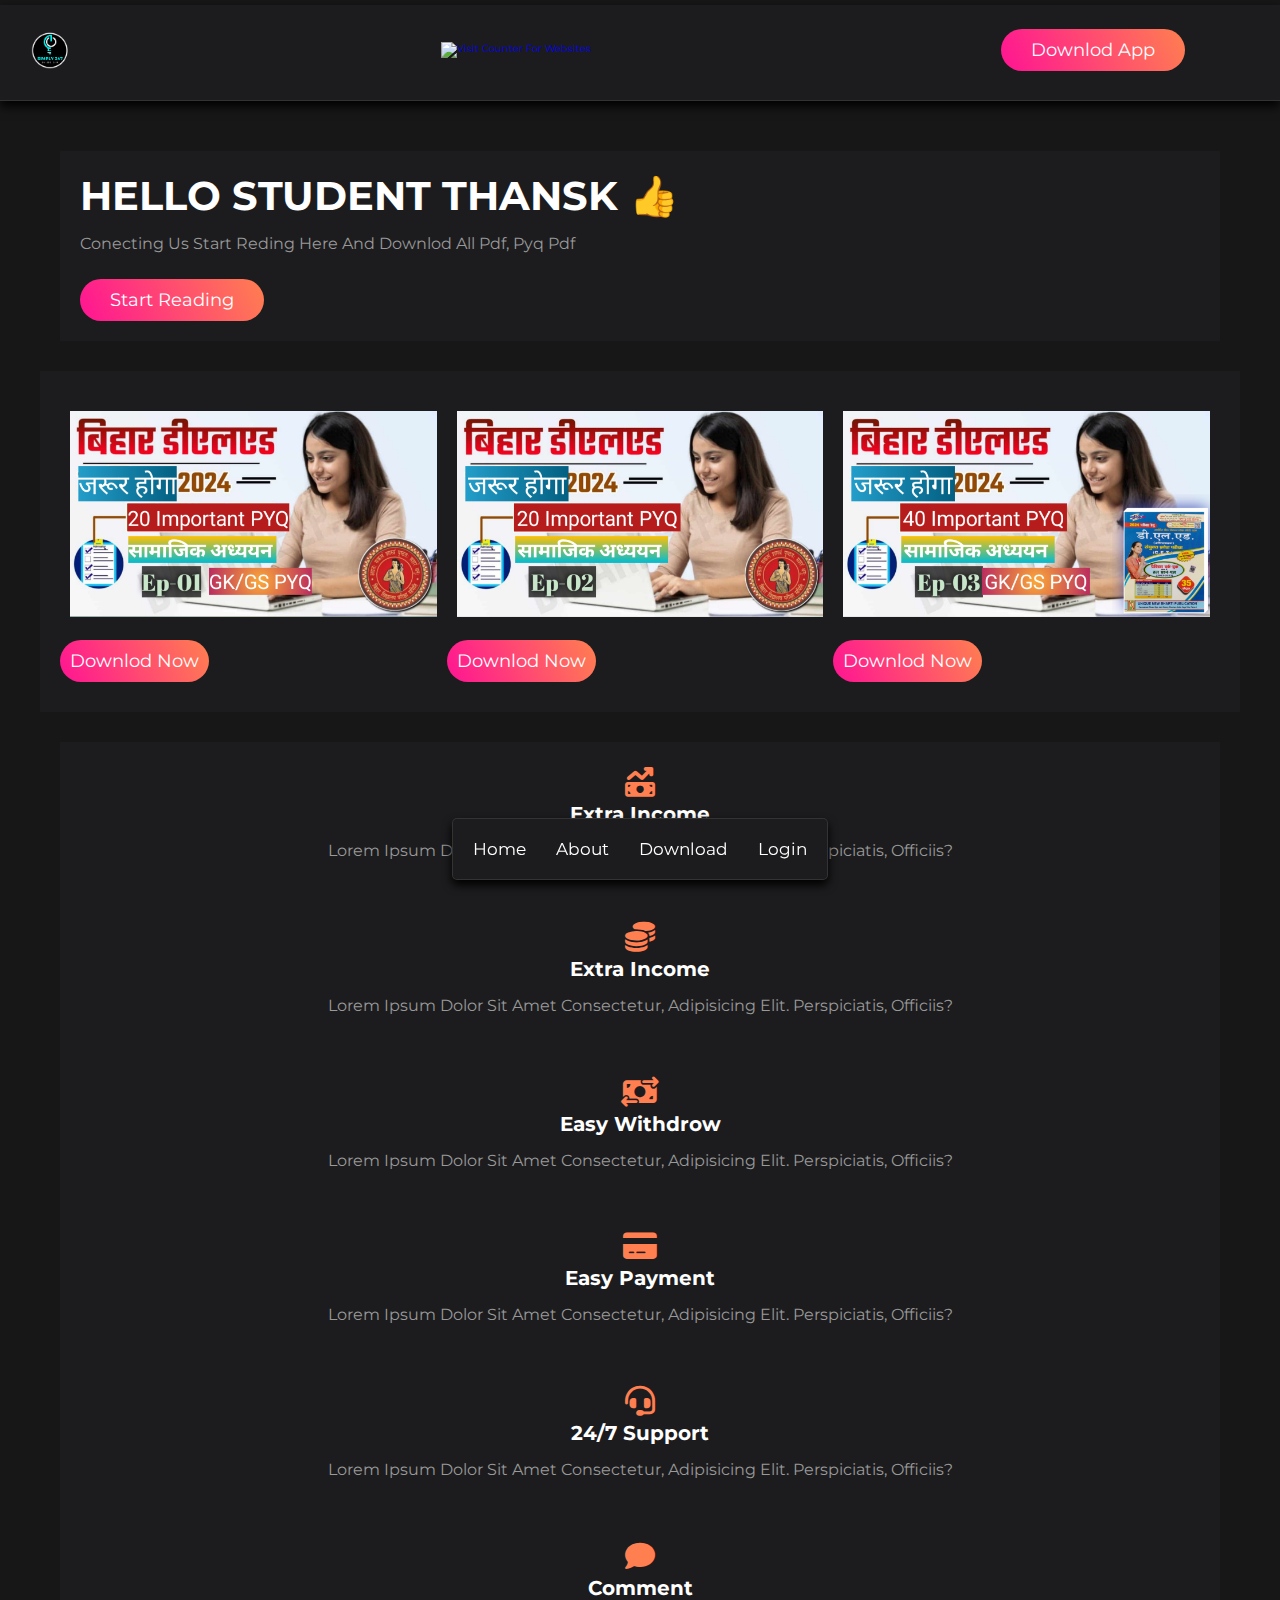
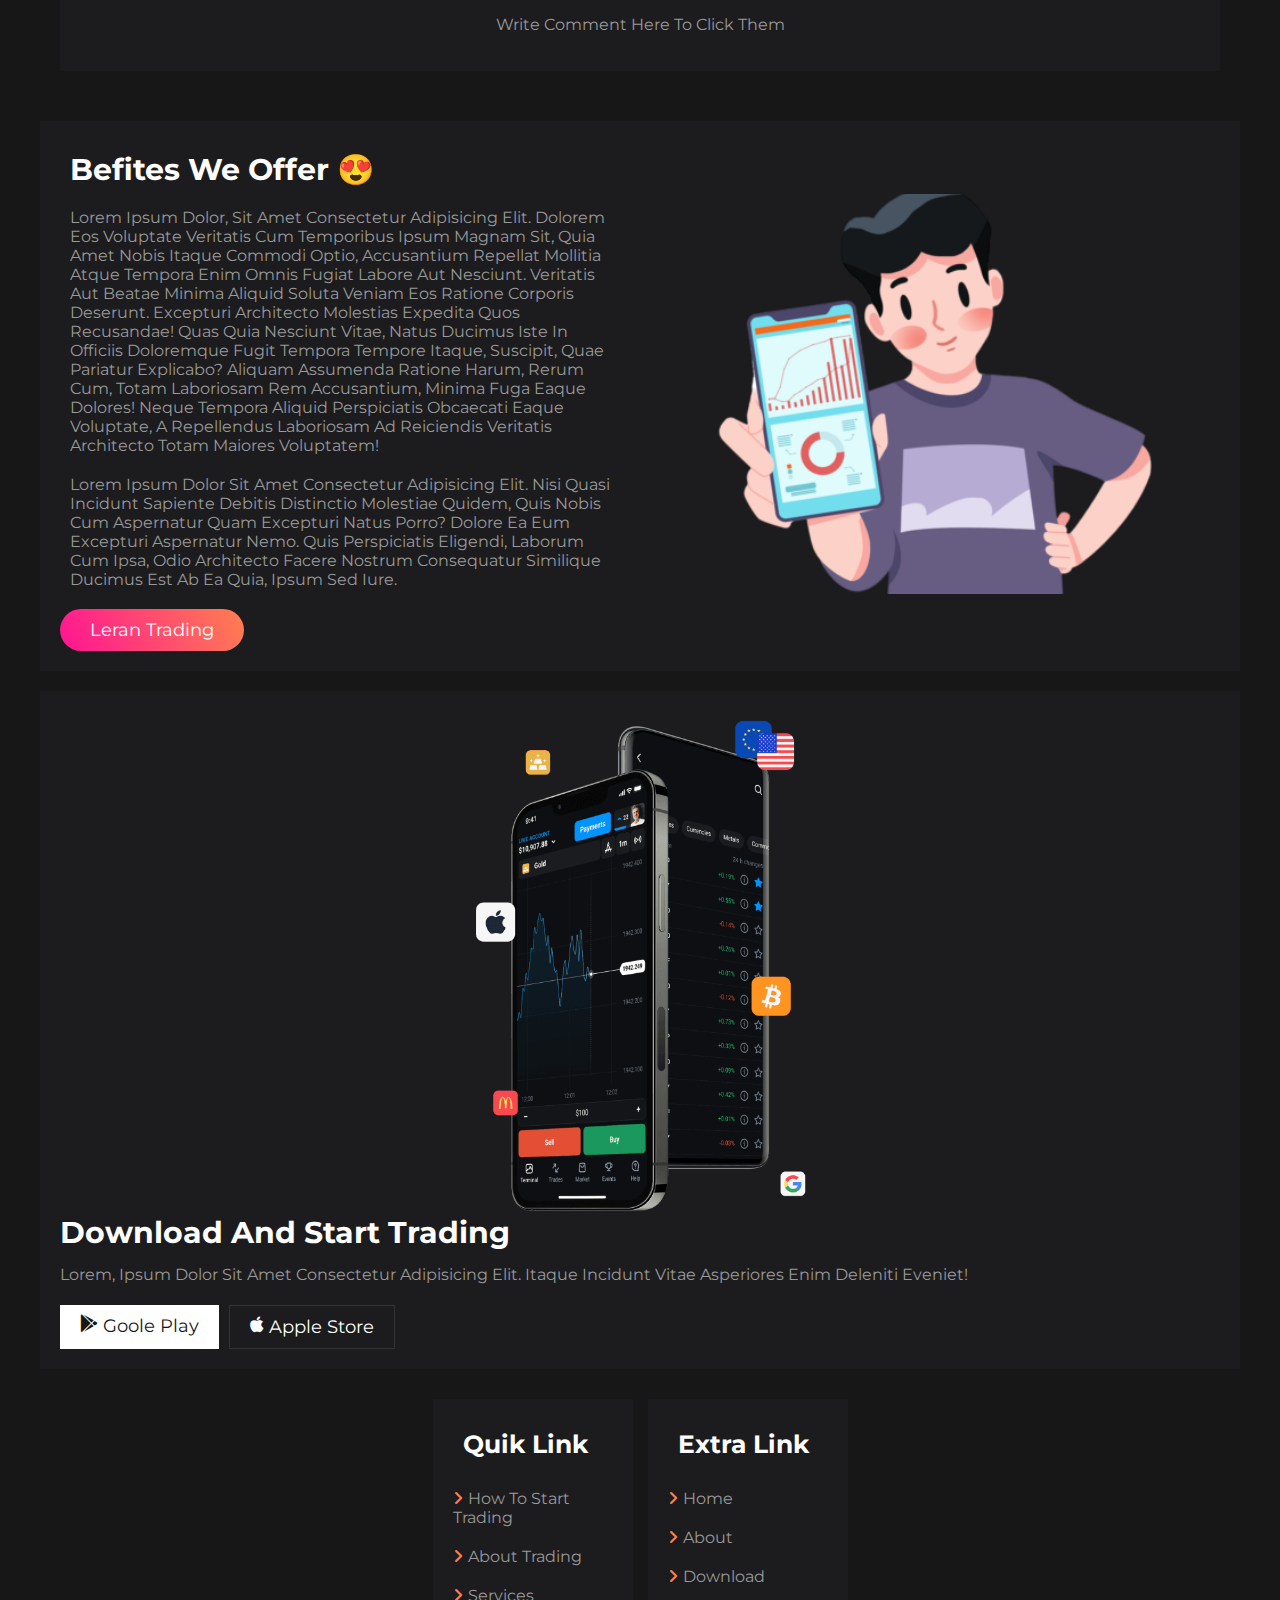
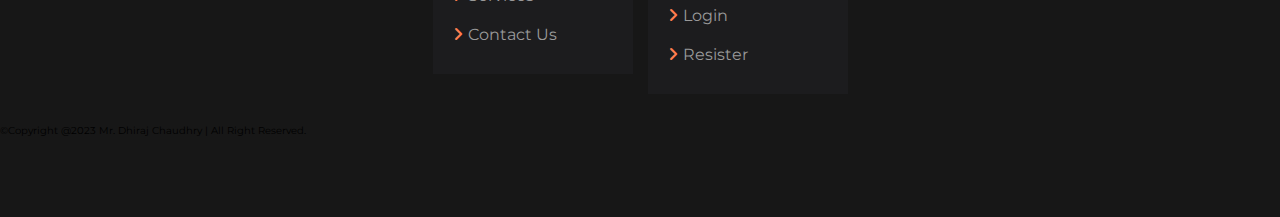
==== index.html @ 7b54bb32 "add pdf notes" ====
<!DOCTYPE html>
<html lang="en">
<head>
    <meta charset="UTF-8">
    <meta name="viewport" content="width=device-width, initial-scale=1.0">
    <title>Simply 247</title>
    <link rel="stylesheet" href="style.css">
    <script src="script.js"></script>
    <link rel="shortcut icon" href="1708417638186.png" type="image/x-icon">
</head>
<body>
    
<!-- header secstion start -->
<header class="header">
    <section class="flex">
        <div class="logo">
        <a href="#home"><img src="1708417638186.png" alt=""></a>
    </div>

     <div class="vews">
               <!-- hitwebcounter Code START -->
<a href="https://www.hitwebcounter.com" target="_blank">
    <img src="https://hitwebcounter.com/counter/counter.php?page=11477689&style=0009&nbdigits=5&type=page&initCount=0" title="Counter Widget" Alt="Visit counter For Websites"   border="0" /></a>                                 
                                                   
                                
        </div>
        <a href="#" class="btn">Downlod App</a>

    </section>
</header>
<!-- header section end -->

<div class="navbar">
    <nav class="nav">
        <a href="#home"><i class="fas fa-home"></i><span>home</span></a>
        <a href="about.html"><i class="fas fa-circle-info"></i><span>about</span></a>
        <a href="download.html"><i class="fas fa-download"></i><span>download</span></a>
        <a href="login.html"><i class="fas fa-user"></i><span>login</span></a>

    </nav>
</div>


<!-- home section start -->

<section class="home" id="home">
    <div class="flex">
        <div class="content">
            <h3>Hello Student Thansk 👍</h3>
            <p>conecting us start reding here and Downlod All Pdf, Pyq Pdf</p>
        
            <a href="#download" class="btn">Start Reading</a>
        </div>
        
    </div>
</section>
<!-- home section end -->

<section class="lect-pdf">
    <div class="lec-pho">
        <div class="pho">
            <div class="cont">
                <img src="lec1.png" alt="">
            <a href="Deled Exam 20 PYQ part 1.pdf" class="btn">Downlod Now</a>
        </div>

        <div class="cont">
            <img src="lec2.png" alt="">
        <a href="v2.pdf" class="btn">Downlod Now</a>
    </div>

    <div class="cont">
        <img src="lec3.png" alt="">
    <a href="v3.pdf" class="btn">Downlod Now</a>
</div>
        </div>
    </div>
</section>

<!-- services section start -->

<section class="services">
    <div class="box-container">
        <div class="box">
            <i class="fas fa-money-bill-trend-up"></i>
            <h3>extra income</h3>
            <p>Lorem ipsum dolor sit amet consectetur, adipisicing elit. Perspiciatis, officiis?</p>
        </div>
        <div class="box">
            <i class="fas fa-coins"></i>
            <h3>extra income</h3>
            <p>Lorem ipsum dolor sit amet consectetur, adipisicing elit. Perspiciatis, officiis?</p>
        </div>

        <div class="box">
            <i class="fas fa-money-bill-transfer"></i>
            <h3>easy withdrow</h3>
            <p>Lorem ipsum dolor sit amet consectetur, adipisicing elit. Perspiciatis, officiis?</p>
        </div>
        <div class="box">
            <i class="fas fa-credit-card"></i>
            <h3>easy payment</h3>
            <p>Lorem ipsum dolor sit amet consectetur, adipisicing elit. Perspiciatis, officiis?</p>
        </div>
        <div class="box">
            <i class="fas fa-headset"></i>
            <h3>24/7 support</h3>
            <p>Lorem ipsum dolor sit amet consectetur, adipisicing elit. Perspiciatis, officiis?</p>
        </div>
        <div class="box">
            <i class="fas fa-comment"></i>
            <h3>comment</h3>
            <p>write comment here to click Them</p>
        </div>
    </div>
</section>


<!-- about section start -->
<div class="about" id="about">
    <section class="flex">
        <div class="content">
    <h3>befites we offer 😍</h3>
    <p>Lorem ipsum dolor, sit amet consectetur adipisicing elit. Dolorem eos voluptate veritatis cum temporibus ipsum magnam sit, quia amet nobis itaque commodi optio, accusantium repellat mollitia atque tempora enim omnis fugiat labore aut nesciunt. Veritatis aut beatae minima aliquid soluta veniam eos ratione corporis deserunt. Excepturi architecto molestias expedita quos recusandae! Quas quia nesciunt vitae, natus ducimus iste in officiis doloremque fugit tempora tempore itaque, suscipit, quae pariatur explicabo? Aliquam assumenda ratione harum, rerum cum, totam laboriosam rem accusantium, minima fuga eaque dolores! Neque tempora aliquid perspiciatis obcaecati eaque voluptate, a repellendus laboriosam ad reiciendis veritatis architecto totam maiores voluptatem!</p>            
      <p>Lorem ipsum dolor sit amet consectetur adipisicing elit. Nisi quasi incidunt sapiente debitis distinctio molestiae quidem, quis nobis cum aspernatur quam excepturi natus porro? Dolore ea eum excepturi aspernatur nemo. Quis perspiciatis eligendi, laborum cum ipsa, odio architecto facere nostrum consequatur similique ducimus est ab ea quia, ipsum sed iure.</p>
    <a href="#" class="btn">leran trading</a>
    </div>
    <div class="image">
    <img src="services.png" alt="">
    </div>
    </section>
</div>

<!-- download  section -->

<section class="flex">
    <div class="image">
        <img src="app img.png" alt="">
        <div class="content">

            <h3>download and start trading</h3>
            <p>Lorem, ipsum dolor sit amet consectetur adipisicing elit. Itaque incidunt vitae asperiores enim deleniti eveniet!</p>

            <div class="link">
                <a href="#"><i class="fab fa-google-play"></i>goole play</a>
                <a href="#"><i class="fab fa-apple"></i>apple store</a>
    
            </div>
        </div>
        
    </div>
</section>

<!-- footer section start -->

<footer class="footer">
    <section class="grid">
        <div class="box">
            <h3>quik link</h3>
            <a href="#"><i class="fas fa-angle-right"></i>how to start trading</a>
            <a href="about.html"><i class="fas fa-angle-right"></i>about trading</a>
            <a href="#"><i class="fas fa-angle-right"></i>services</a>
            <a href="#"><i class="fas fa-angle-right"></i>contact us</a>

        </div>
        <div class="box">
        <h3>extra link</h3>
            <a href="index.html"><i class="fas fa-angle-right"></i>home</a>
            <a href="#"><i class="fas fa-angle-right"></i>about</a>
            <a href="about.html"><i class="fas fa-angle-right"></i>download</a>
            <a href="login.html"><i class="fas fa-angle-right"></i>login</a>
            <a href="resister.html"><i class="fas fa-angle-right"></i>resister</a>
        </div>
    </section>

    <div class="credit">
        &copy;copyright @2023 <span>mr. dhiraj chaudhry</span> | all right reserved.
    </div>

</footer>


</body>
</html>
---- style.css ----
/* font awesome cdn link */
@import url(https://cdnjs.cloudflare.com/ajax/libs/font-awesome/6.5.1/css/all.min.css);

/* google font awesome */
@import url('https://fonts.googleapis.com/css2?family=Montserrat:ital,wght@0,100..900;1,100..900&display=swap');

:root{
    --white:#fff;
    --black:#171717;
    --bg-color:#1c1c1e;
    --light-white:#999;
    --box-shad:0 .5rem 1rem #000;
    --border:.1rem solid rgba(255,255,255,.1) ;
    --gradient:linear-gradient(65deg, deeppink, coral);
}



*{
    font-family: 'Montserrat', sans-serif;
    box-sizing: border-box;
    margin: 0; padding: 0;
    text-decoration: none;
    text-transform: capitalize;
    outline: none;
    border: none;

}

html{
    font-size: 62.5%;
    scroll-behavior: smooth;
    scroll-padding-top: 9rem;
    overflow-x: hidden;
}

*::selection{
    background: var(--white);
    color: var(--black);
}

::-webkit-scrollbar{
    width: .5rem;
}

::-webkit-scrollbar-thumb{
    background: var(--white);
}

::-webkit-scrollbar-track{
    background-color: transparent;
}

body{
    background: var(--black);
    padding-bottom: 8rem;
}

section{
    padding: 3rem 2rem;
    margin: 0 auto;
    max-width: 1200px;
}

.header{
    position: sticky;
    top: 0; left: 0; right: 0;
    background-color: var(--bg-color);
    border-bottom: var(--border);
    box-shadow: var(--box-shad);
    z-index: 1000;
}

.header .flex{
    display: flex;
    justify-content: space-between;
    align-items: center;
    padding: 2rem;

}

.header .flex .logo{
    font-size: 2rem;
    color: var(--white);
    height: 3rem;
    width: 5px;
    margin-bottom: 2rem;
}

.header .flex {
    margin: .5rem;
    color: coral;

}

.header .flex .logo a img{
    width: 50px;
    height: 50px;
    margin-top: 0;
    line-height:1;
    margin-bottom: 3rem;
}

.btn{
    display: inline-block;
    margin-top: 1rem;
    cursor: pointer;
    padding: 1rem 3rem;
    font-size: 1.8rem;
    background: var(--gradient);
    border-radius: 5rem;
    color: var(--white);
}

.btn:hover{
    background: var(--white);
    color: var(--black);
}

.header .flex .btn{
    margin-top: 0;
}

.navbar{
    position: fixed;
    bottom: 2rem; left: 0; right: 0;
    display: flex;
    justify-content: center;
    z-index: 1000;
}

.navbar .nav{
    padding: 1rem;
    background-color: var(--bg-color);
    border: var(--border);
    box-shadow: var(--box-shad);
    display: flex;
    align-items: center;
    justify-content: space-around;
    gap: 1rem;
    border-radius: .5rem;

}

.navbar .nav a{
    font-size: 1.7rem;
    padding: 1rem;
    transition: .2s linear;
    color: var(--white);
    border-radius: .5rem;

}

.navbar .nav a:hover{
    background: var(--gradient);
}
.navbar .nav a i{
    display: none;
}

.home .flex{
    display: flex;
    align-items: center;
    flex-wrap: wrap;
    gap: 2rem;
}


.home .flex .image img{
    width: 100%;
}


.home .flex .content{
    flex: 1 1 50rem;
}

.home .flex .content h3{
    font-size: 4rem;
    color: var(--white);
    text-transform: uppercase;
}

.home .flex .content p{
    line-height: 1.8;
    padding: 1rem 0;
    font-size: 1.6rem;
    color: var(--light-white);
}

.lect-pdf{
    background-color:var(--bg-color);
}

 .lect-pdf .lec-pho{
    display: flex;
 }

 .lect-pdf .lec-pho .pho{
    display: flex;
 }

 .lect-pdf .lec-pho .pho .cont img{
    width: 100%;
    padding: 1rem;
 }

 .lect-pdf .lec-pho .pho .cont .btn{
    padding: 1rem;
    align-items: center;
 }




.services .box-container .box{
    text-align: center;
    padding: 2.5rem 2rem;
    background-color: var(--bg-color);

}

.services .box-container .box i{
    font-size: 3rem;
    background-clip: text;
    color:coral;
}

.services .box-container .box h3{
    font-size: 2rem;
    margin: .5rem;
    color: var(--white);
}

.services .box-container .box p{
    line-height: 1.8;
    font-size: 1.6rem;
    color: var(--light-white);
    padding: .6rem;
}

.about{
    background: var(--black);

}

.about .flex{
    display: flex;
    align-items: center;
    flex-wrap: wrap;
    gap: 2rem;
}

.about .flex .content{
    flex: 1 1 40rem;

}

.about .flex .content h3{
    color: var(--white);
    font-size: 3rem;
    padding: 1rem;
    
}

.about .flex .content p{
    color: var(--light-white);
    padding: 1rem;
    font-size: 1.6rem;
    background-color: var(--bg-color);
}

.about .flex .image{
    flex: 1 1 40rem;
}

.about .flex .image img{
    width: 100%;
    height: 40rem;
    object-fit: cover;
}



/* reviews secton */
.account-form-container {
    background: var(--black);
}

.account-form-container .account-form{
    min-height: 80vh;
    display: flex;
    align-items: center;
    justify-content: center;
}

.account-form-container .account-form form{
    background: var(--bg-color);
    padding: 5rem;
    box-shadow: var(--box-shad);
    text-align: center;

}

.account-form-container .account-form form h3{
    font-size: 2.5rem;
    color: var(--white);
    margin-bottom: 1rem;
}

.account-form-container .account-form form .input{
    width: 100%;
    font-size: 1.6rem;
    padding: 1.4rem;
    background: var(--bg-color);
    border: var(--border);
    margin: 1rem;
    border-radius: .5rem;
    color: var(--light-white);
}

.account-form-container .account-form form p{
    padding: 1rem 0;
    font-size: 1.6rem;
    color: var(--light-white);
    

}

.account-form-container .account-form form a{
    font-size: 1.8rem;
    color: coral;
    margin-left: 1rem;

}

.account-form-container .account-form form a:hover{
    text-decoration: underline;
}

.flex{
    display: flex;
    align-items: center;
    flex-wrap: wrap;
    gap: 2rem;
    background-color: var(--bg-color);
    padding: 2rem;
    margin-top: 2rem;
}

.flex .image{
    flex: 1 1 40rem;
}

.flex .image img{
    width: 100%;
    height: 50rem;
    object-fit: contain;
}

.flex .image .content{
    flex: 1 1 40rem;
}

.flex .image .content h3{
    font-size: 3rem;
    color: var(--white);
    margin-bottom: .5rem;
}

.flex .image .content p{
    line-height: 1.8;
    font-size: 1.6rem;
    color: var(--light-white);
    padding: .5rem 0rem ;
}

.flex .image .content .link{
    display: flex;
    margin-top: 1rem;
    gap: 1rem;
}


.flex .image .content .link a{
    padding: 1rem 2rem;
    font-size: 1.8rem;
    display: flex;
}

.flex .image .content .link i{
    margin-right: .5rem;
}

.flex .image .content .link a:first-child{
    background-color: var(--white);
    color: var(--black);
}

.flex .image .content .link a:first-child:hover{
    background: var(--gradient);
    color: white;
}

.flex .image .content .link a:last-child{
    background-color: var(--bg-color);
    color: var(--white);
    border: var(--border);
}


.flex .image .content .link a:last-child:hover{
    background: var(--gradient);
    color: white;
}

/* footer secction start */


.footer .grid{
    display: grid;
    grid-template-columns: repeat(auto-fit, 20rem);
    gap: 1.5rem;
    justify-content: center;
    align-items: flex-start;
}
.footer .grid .box{
    background-color: var(--bg-color);
    padding: 2rem;
}

.footer .grid .box h3{
    font-size: 2.5rem;
    color: var(--white);
    margin-bottom: 1rem;
    padding: 1rem;
    text-transform: capitalize;
}

.footer .grid .box a{
    display:block ;
    text-transform: capitalize;
    padding: 1rem 0;
    font-size: 1.6rem;
    color: var(--light-white);
}

.footer .grid .box a i{
    color: coral;
    margin-right: .5rem;
}

.footer .grid .box a:hover i{
    margin-left: .5rem;
}

.footer .grid .box{
    justify-content: space-between;
}





































@media (max-width:991px){
    html{
        font-size: 55%;
    } 
}


@media (max-width:768px){
    body{
        padding-bottom: 7rem;
    }

    .navbar{
    bottom: 0;
}
.navbar .nav{
    border-bottom: 0;
    border-left: 0;
    border-right: 0;
    border-radius: 0;
    padding: .5rem 1rem;
    width: 100%;
}

.navbar .nav a{
    padding: .5rem;
    
}

.navbar .nav a span{
    font-size: 1.5rem;
}


.navbar .nav a i{
    display: block;
    font-size: 3rem;
    margin-bottom: .5rem;
    text-align: center;
}

.navbar .nav a:hover span{
    color: coral;
}

.navbar .nav a:hover{
    background: none;
}

}

@media (max-width:450px){
    html{
        font-size: 50%;
    }


}
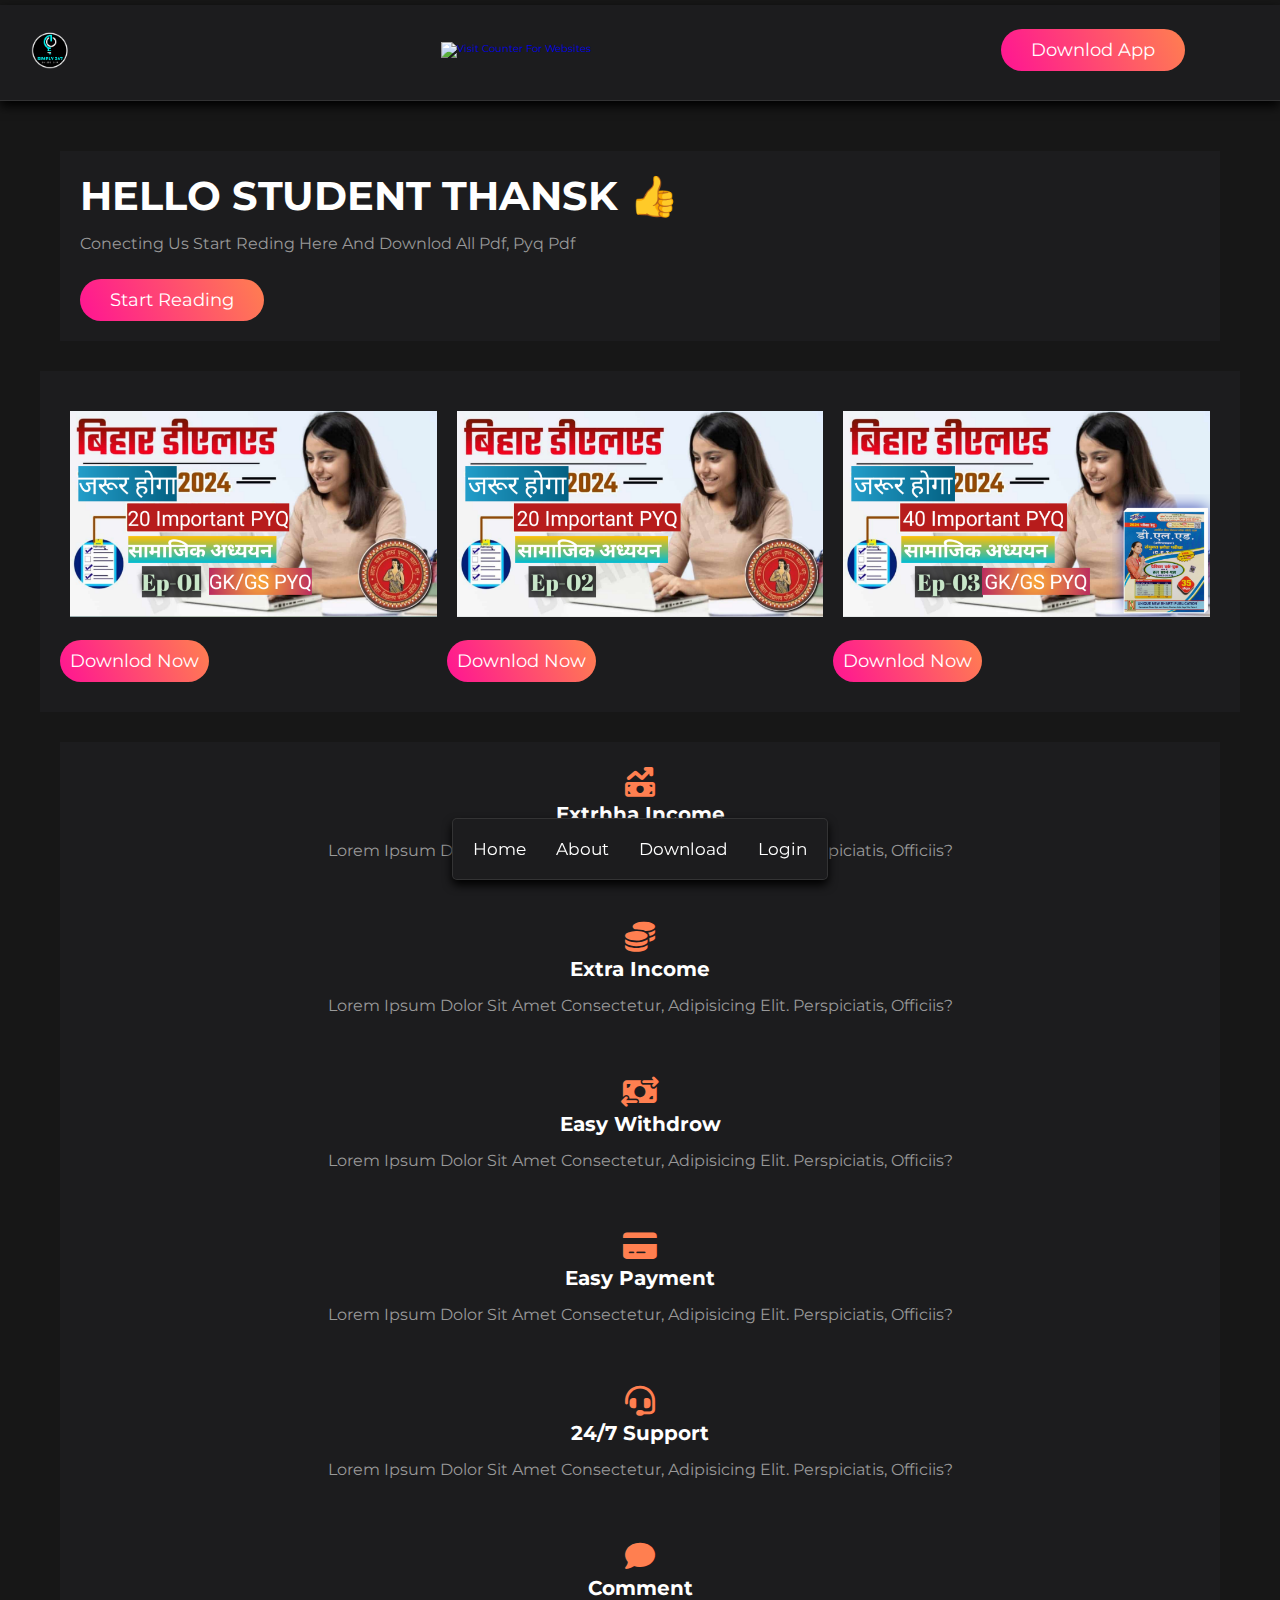
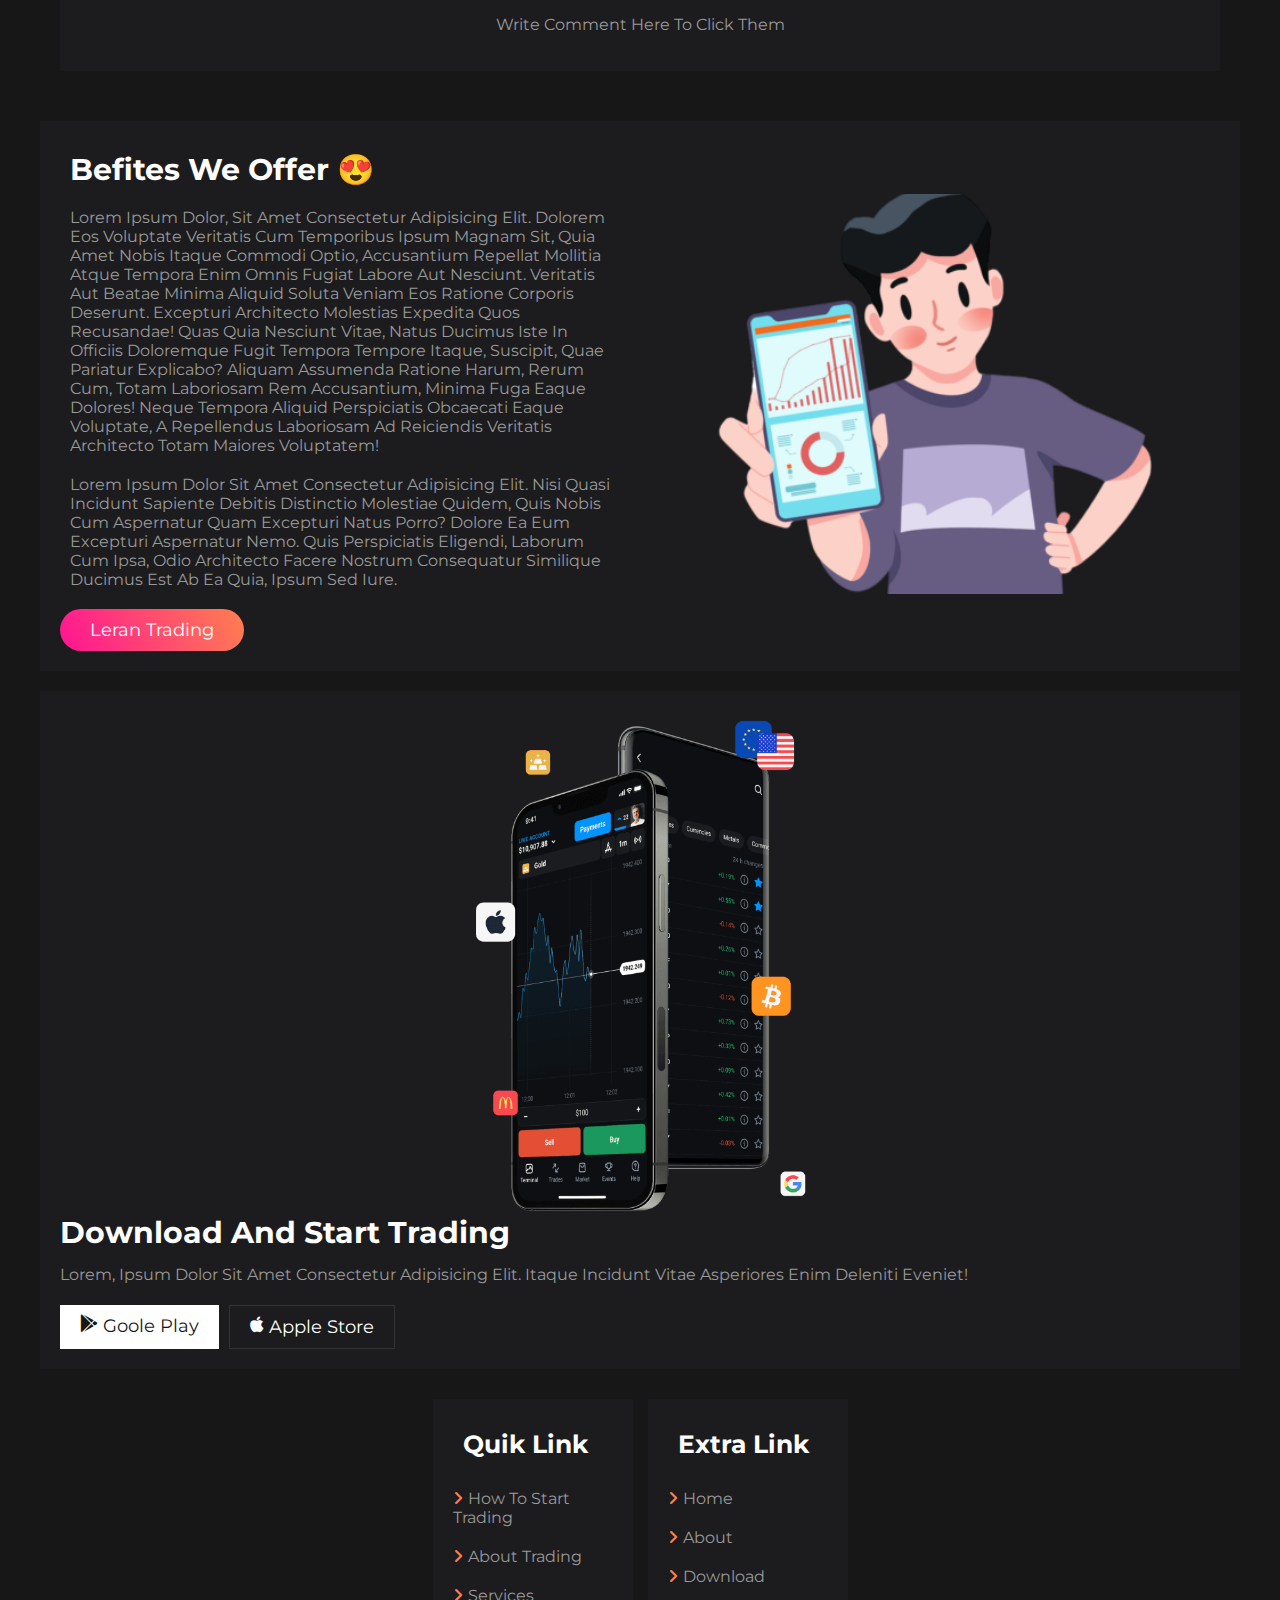
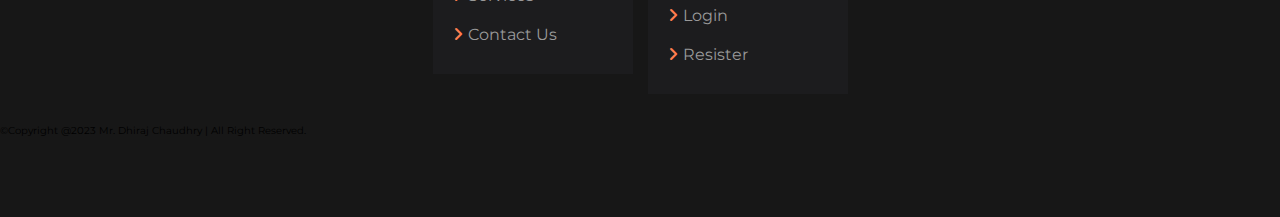
==== commit 2340e4be: "cldj" ====
--- a/index.html
+++ b/index.html
@@ -83,7 +83,7 @@
     <div class="box-container">
         <div class="box">
             <i class="fas fa-money-bill-trend-up"></i>
-            <h3>extra income</h3>
+            <h3>extrhha income</h3>
             <p>Lorem ipsum dolor sit amet consectetur, adipisicing elit. Perspiciatis, officiis?</p>
         </div>
         <div class="box">
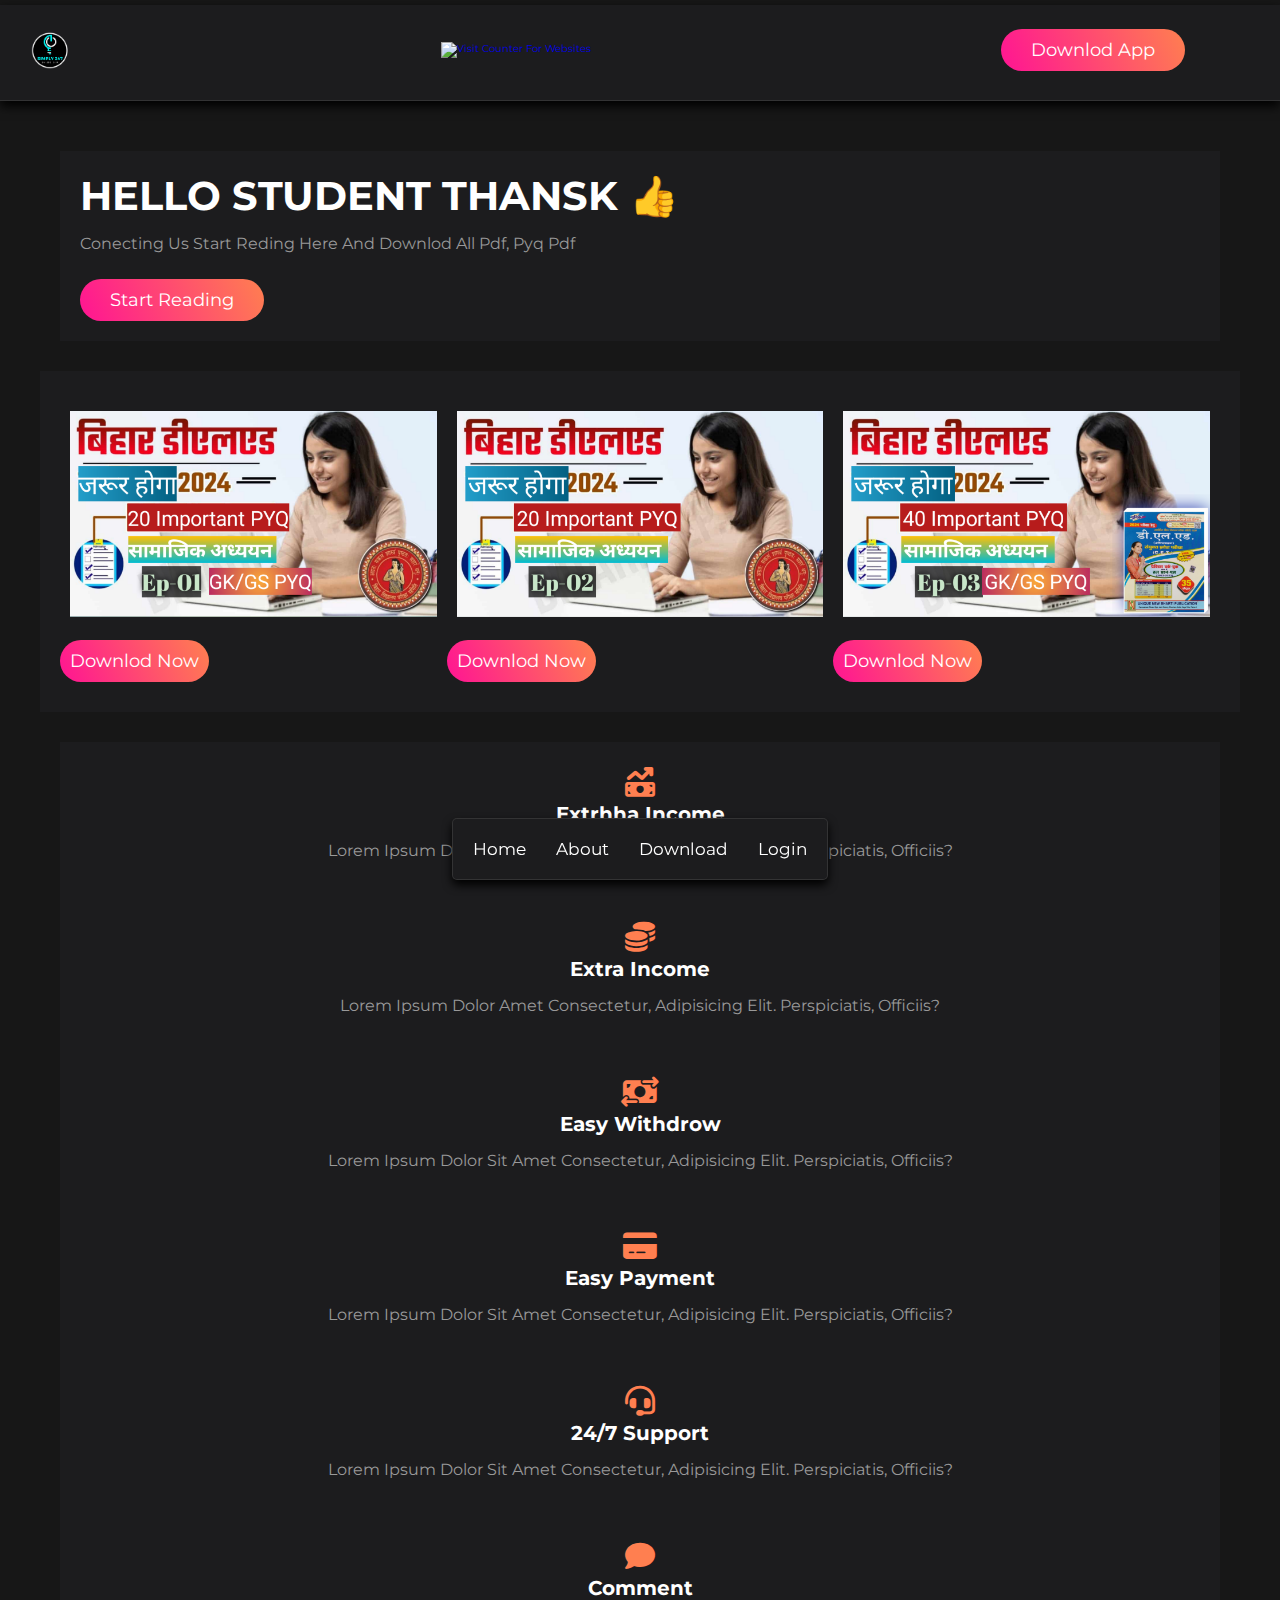
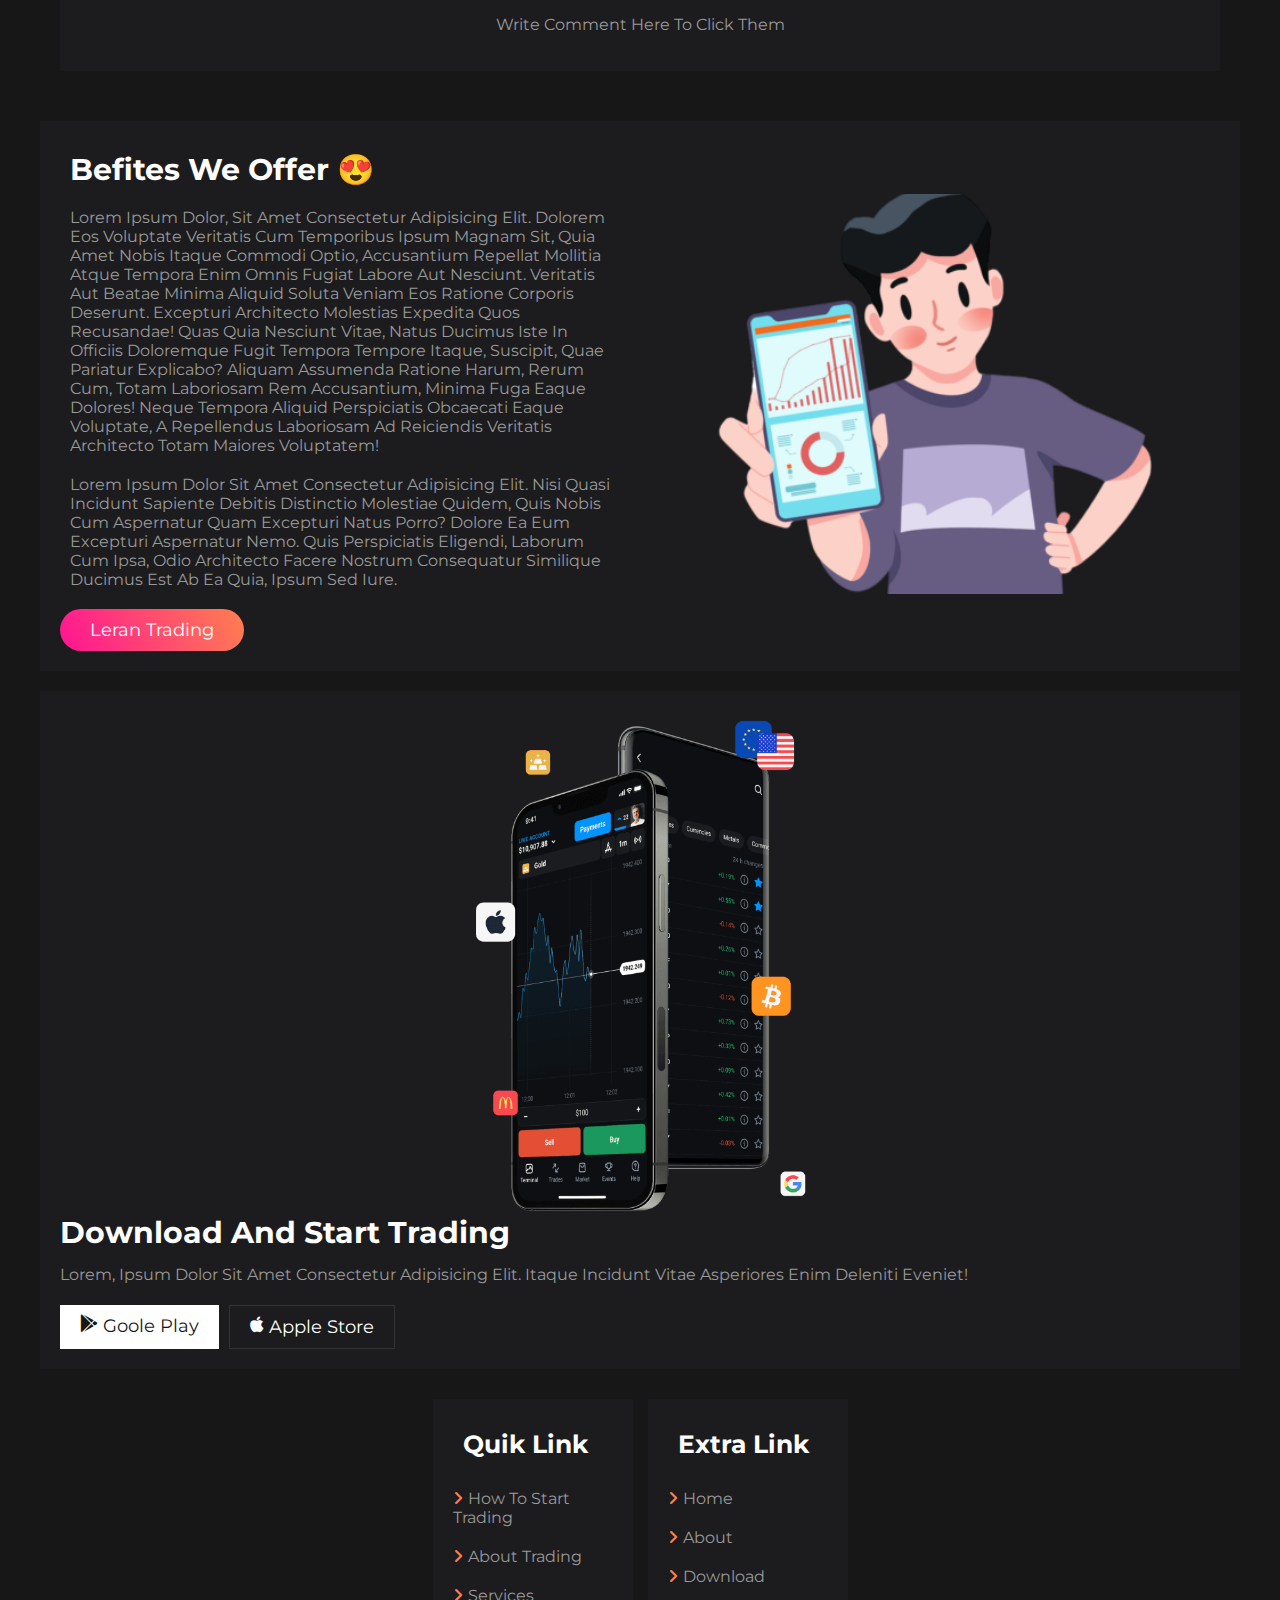
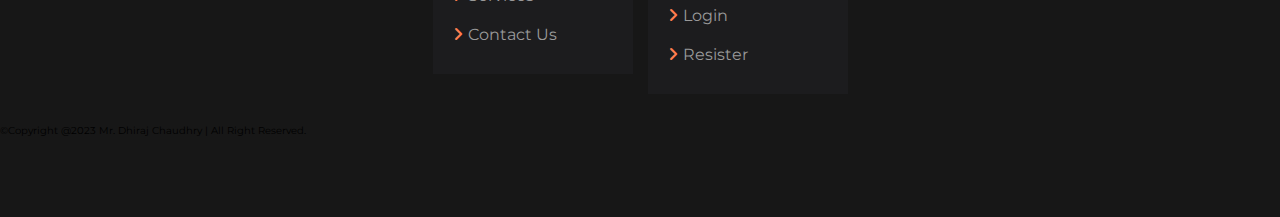
==== commit 60f52051: "add new" ====
--- a/index.html
+++ b/index.html
@@ -89,7 +89,7 @@
         <div class="box">
             <i class="fas fa-coins"></i>
             <h3>extra income</h3>
-            <p>Lorem ipsum dolor sit amet consectetur, adipisicing elit. Perspiciatis, officiis?</p>
+            <p>Lorem ipsum dolor amet consectetur, adipisicing elit. Perspiciatis, officiis?</p>
         </div>
 
         <div class="box">
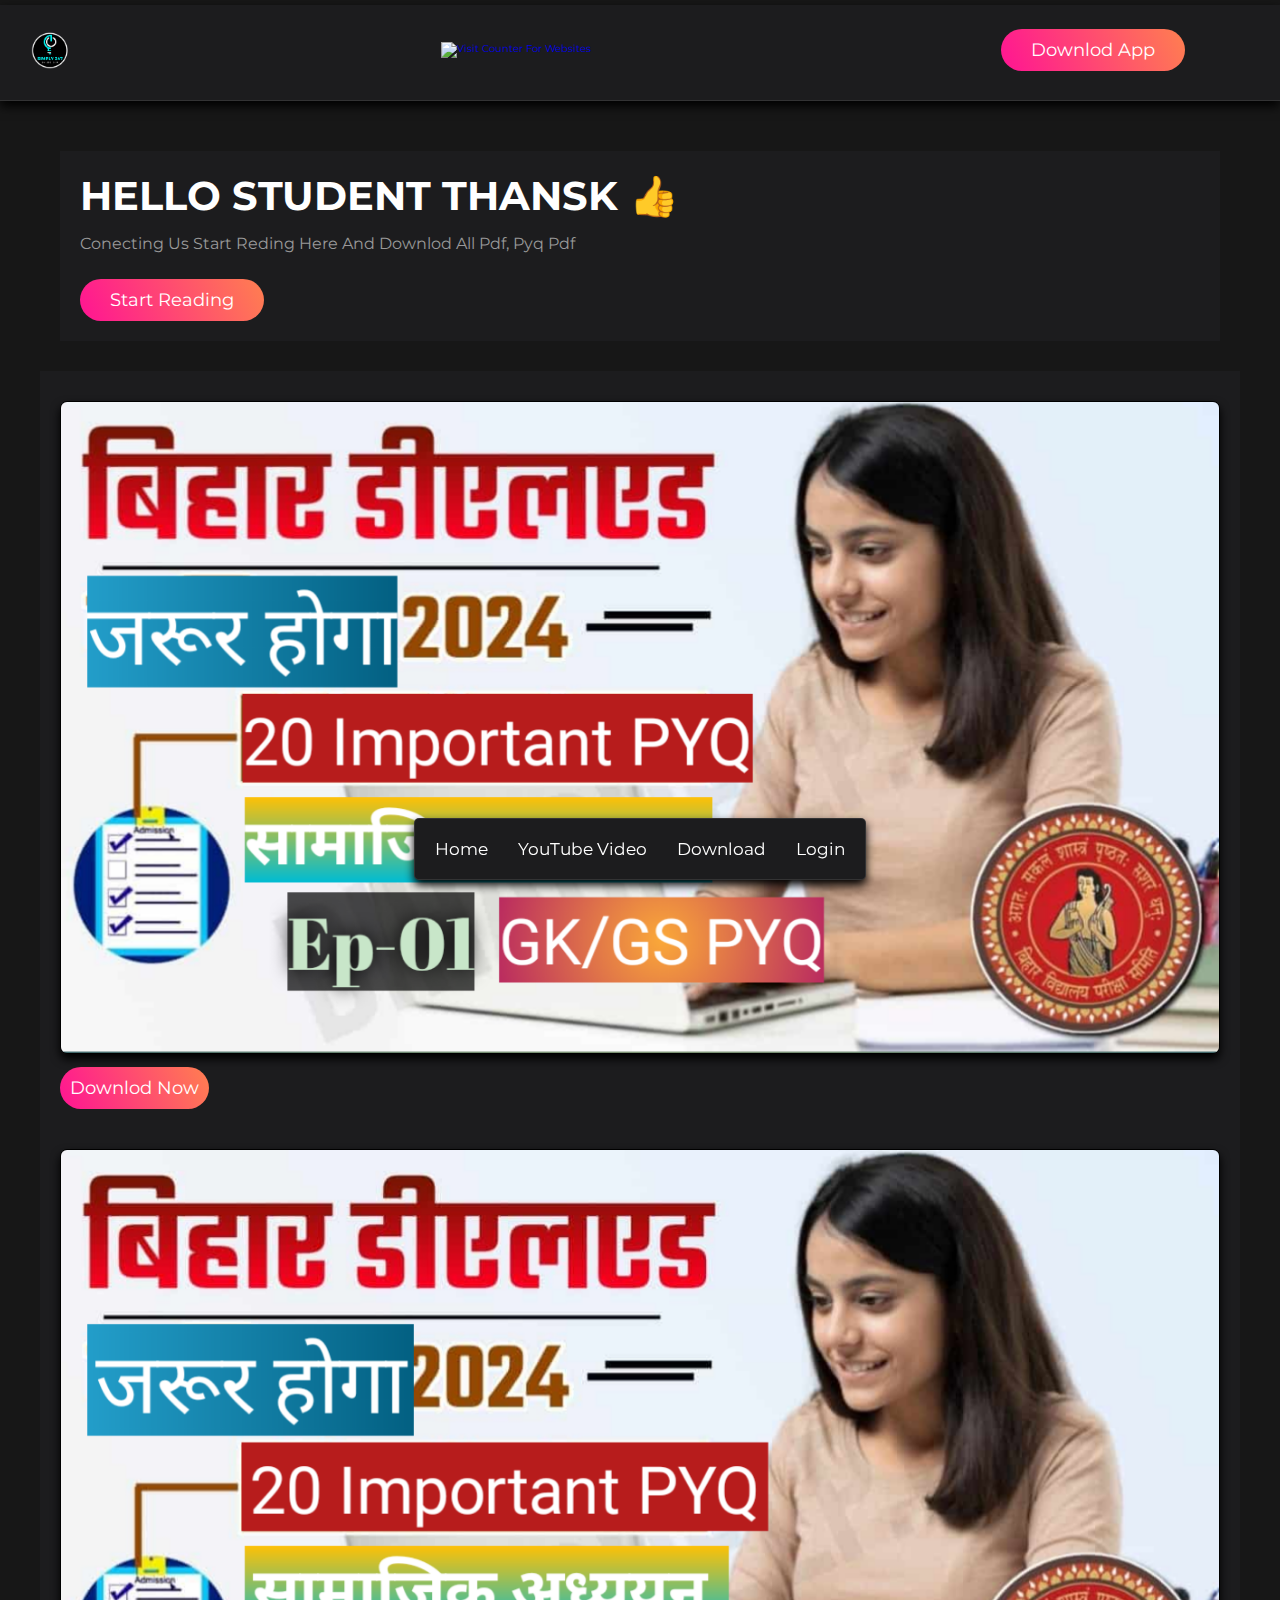
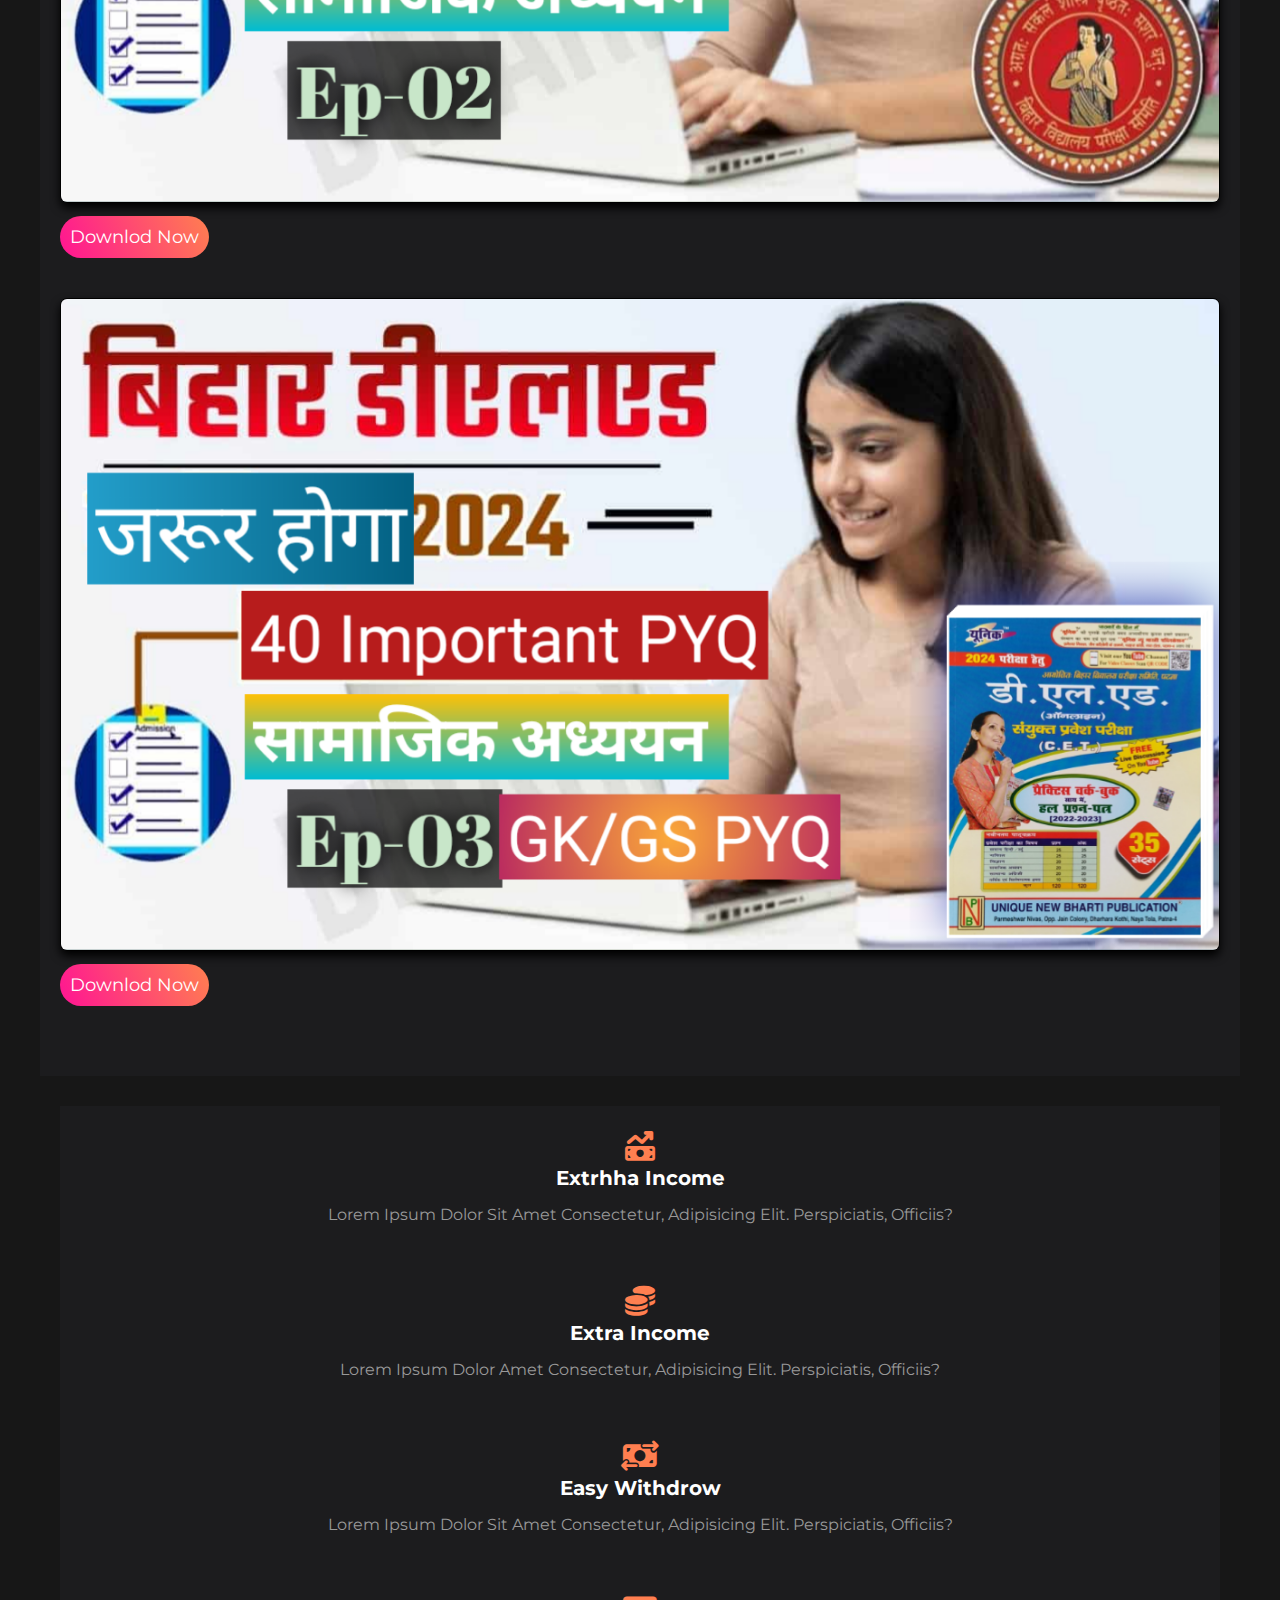
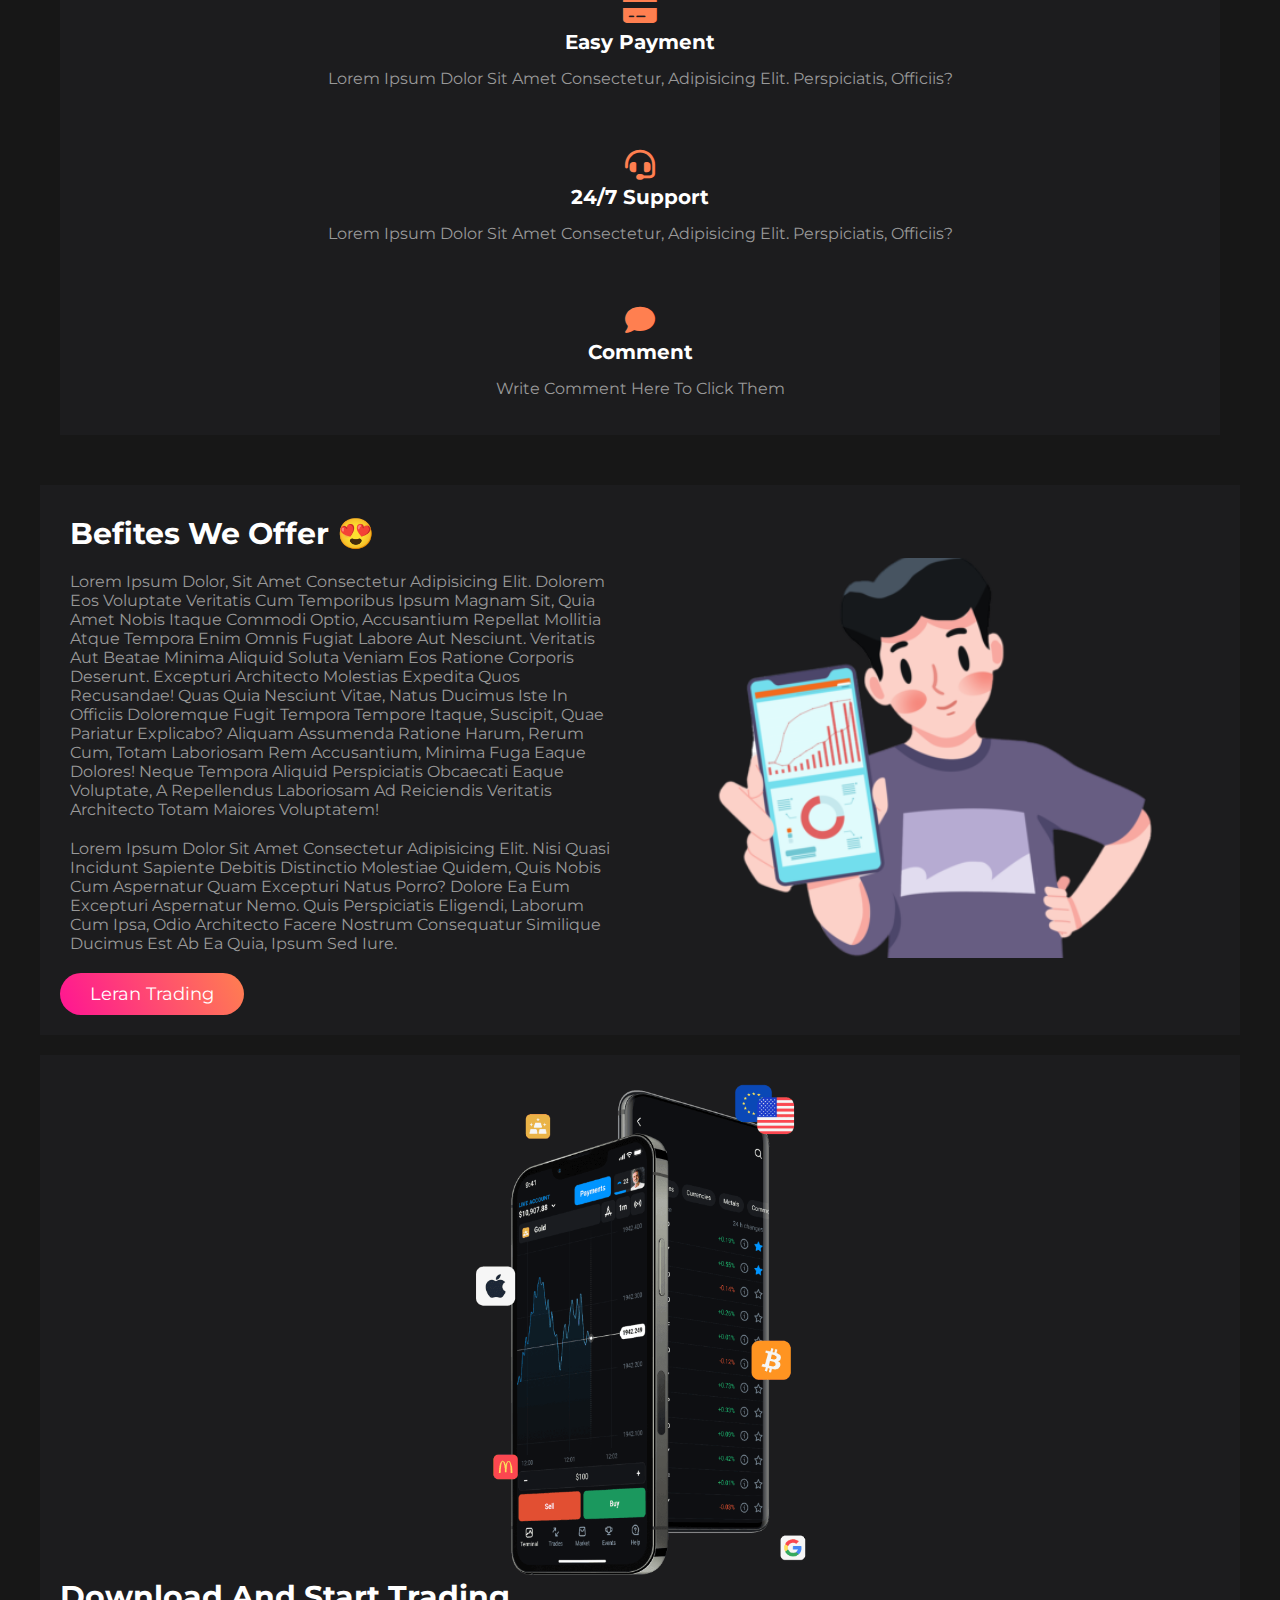
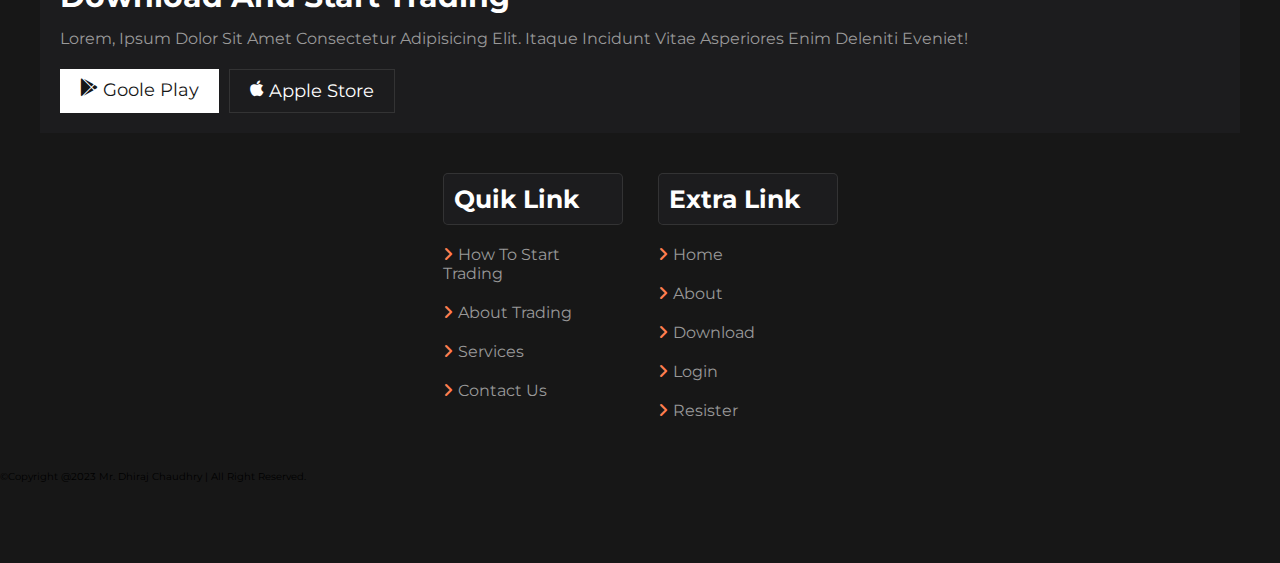
==== commit 004b7a4c: "add youtube section" ====
--- a/index.html
+++ b/index.html
@@ -33,7 +33,7 @@
 <div class="navbar">
     <nav class="nav">
         <a href="#home"><i class="fas fa-home"></i><span>home</span></a>
-        <a href="about.html"><i class="fas fa-circle-info"></i><span>about</span></a>
+        <a href="youtube.html"><i class="fa-brands fa-youtube"></i><span>YouTube video</span></a>
         <a href="download.html"><i class="fas fa-download"></i><span>download</span></a>
         <a href="login.html"><i class="fas fa-user"></i><span>login</span></a>
 
--- a/style.css
+++ b/style.css
@@ -197,17 +197,21 @@
  }
 
  .lect-pdf .lec-pho .pho{
-    display: flex;
+    display: block;
  }
 
  .lect-pdf .lec-pho .pho .cont img{
     width: 100%;
-    padding: 1rem;
+    padding: rem;
+    border: 1px solid black;
+    border-radius: .7rem;
+    box-shadow: var(--box-shad);
  }
 
  .lect-pdf .lec-pho .pho .cont .btn{
     padding: 1rem;
     align-items: center;
+    margin-bottom: 4rem;
  }
 
 
@@ -425,8 +429,7 @@
     align-items: flex-start;
 }
 .footer .grid .box{
-    background-color: var(--bg-color);
-    padding: 2rem;
+    padding: 1rem;
 }
 
 .footer .grid .box h3{
@@ -435,6 +438,9 @@
     margin-bottom: 1rem;
     padding: 1rem;
     text-transform: capitalize;
+    border: var(--border);
+    background-color: var(--bg-color);
+    border-radius: .5rem;
 }
 
 .footer .grid .box a{
@@ -459,10 +465,38 @@
 }
 
 
-
-
-
-
+/* youtube section */
+
+
+.youtube .yout .content{
+   padding: 1rem;
+   border: var(--border);
+   margin: 1rem 0;
+   border-radius: .5rem;
+   background-color: var(--bg-color);
+   overflow-x: hidden;
+
+}
+
+.youtube .yout .content iframe{
+    border-radius: .5rem;
+    border: 2px #fff;
+}
+
+.youtube .yout .content p{
+    color: var(--white);
+    font-size: 2rem;
+    display: flex;
+    padding: 1rem;
+    background: var(--gradient);
+    margin-top: .5rem;
+    border-radius: .5rem;
+}
+
+.youtube .yout .content iframe{
+    border-radius: .5rem;
+    border: 2px solid #fff;
+}
 
 
 
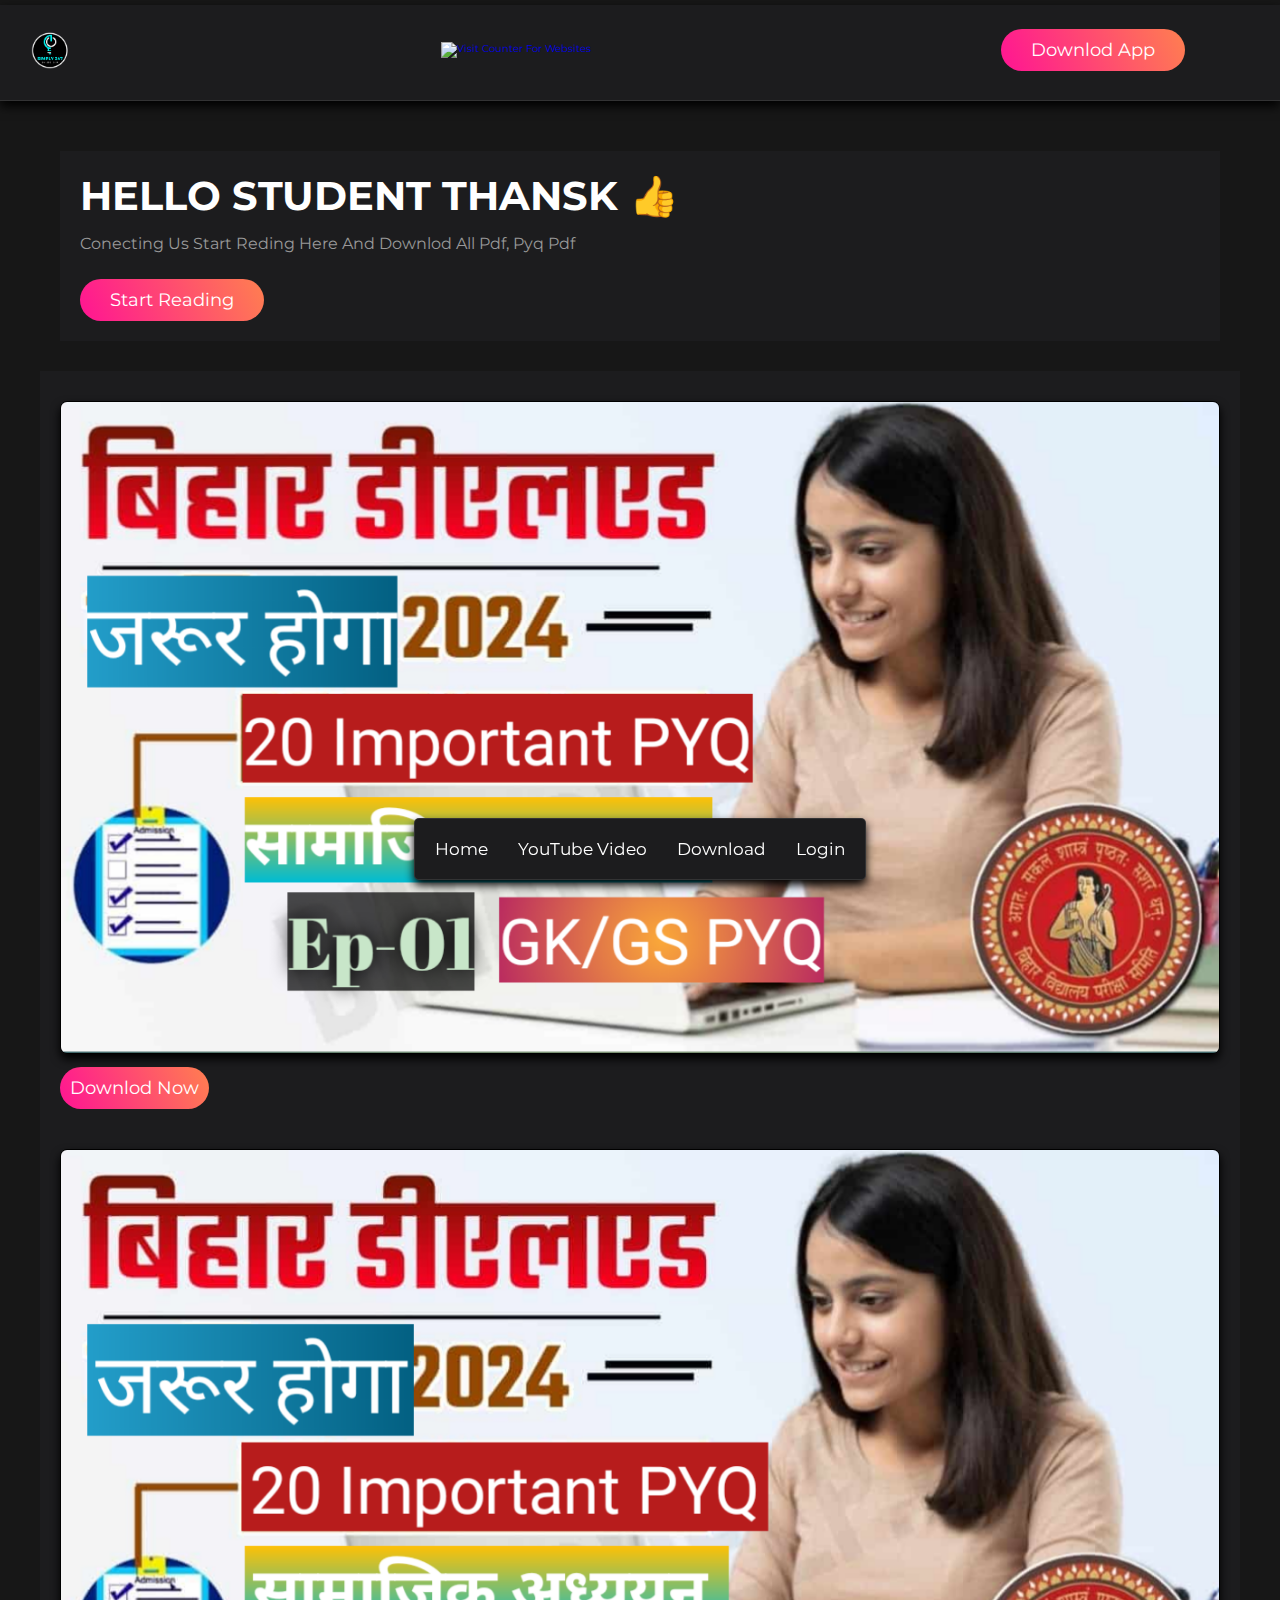
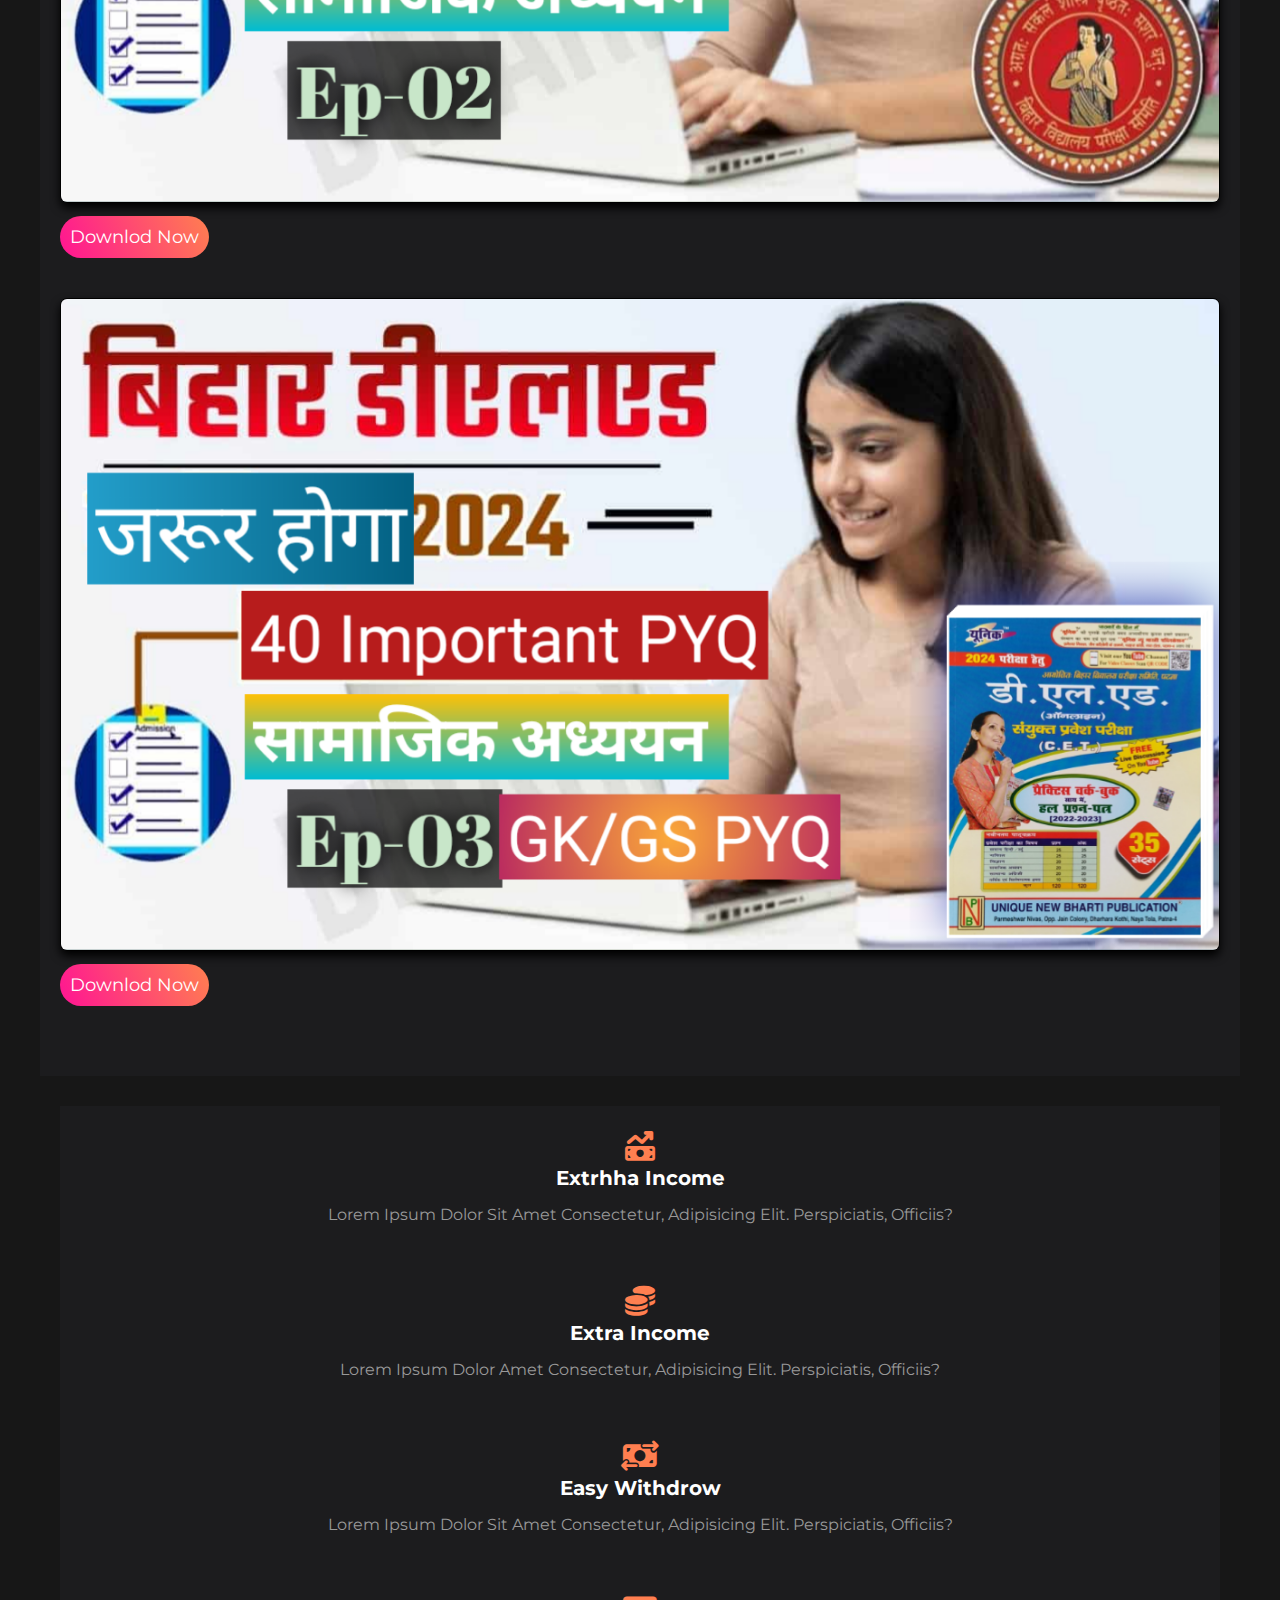
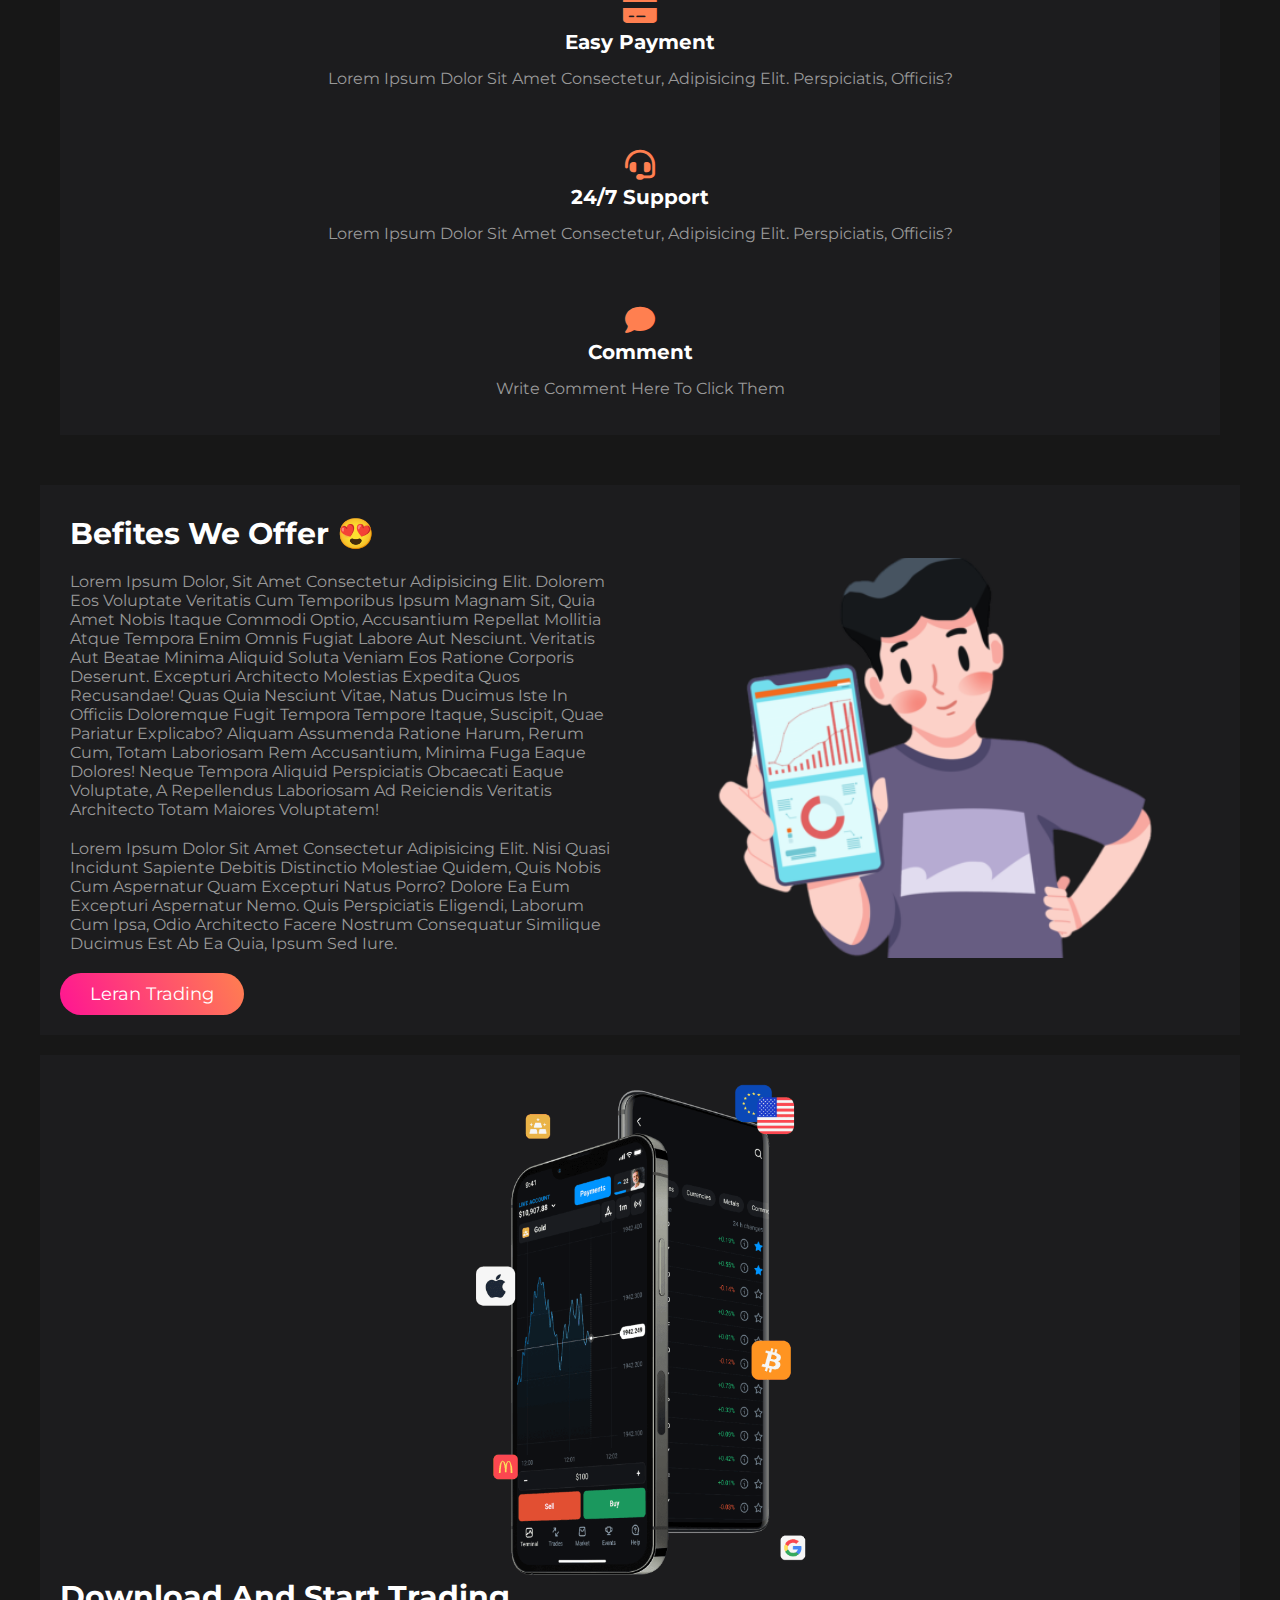
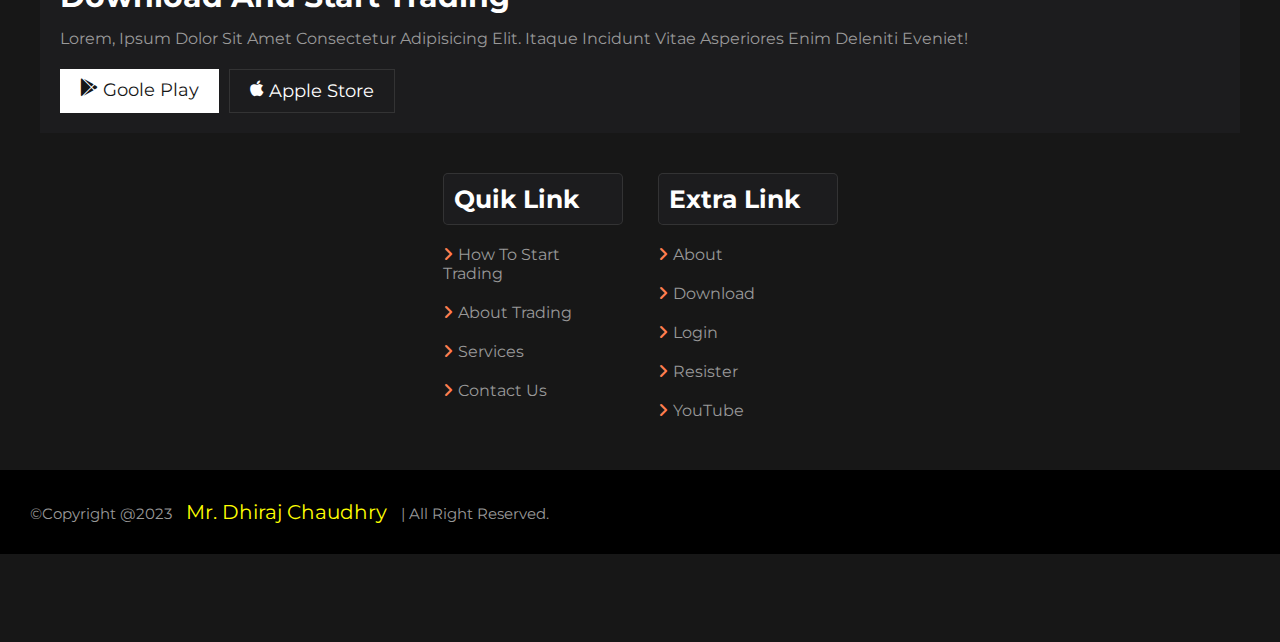
==== commit b8f341b8: "add lec04" ====
--- a/index.html
+++ b/index.html
@@ -165,11 +165,12 @@
         </div>
         <div class="box">
         <h3>extra link</h3>
-            <a href="index.html"><i class="fas fa-angle-right"></i>home</a>
             <a href="#"><i class="fas fa-angle-right"></i>about</a>
             <a href="about.html"><i class="fas fa-angle-right"></i>download</a>
             <a href="login.html"><i class="fas fa-angle-right"></i>login</a>
             <a href="resister.html"><i class="fas fa-angle-right"></i>resister</a>
+            <a href="youtube.html"><i class="fas fa-angle-right"></i>YouTube</a>
+
         </div>
     </section>
 
--- a/style.css
+++ b/style.css
@@ -464,6 +464,21 @@
     justify-content: space-between;
 }
 
+.footer .credit{
+    background: #000;
+    margin-bottom: .8rem;
+    padding: 3rem;
+    color: var(--light-white);
+    font-size: 1.5rem;
+}
+
+.footer .credit span{
+ color: yellow;
+ font-size: 2rem;
+ padding: 1rem;
+}
+
+
 
 /* youtube section */
 
@@ -488,7 +503,6 @@
     font-size: 2rem;
     display: flex;
     padding: 1rem;
-    background: var(--gradient);
     margin-top: .5rem;
     border-radius: .5rem;
 }
@@ -497,6 +511,49 @@
     border-radius: .5rem;
     border: 2px solid #fff;
 }
+
+
+
+
+
+
+
+
+
+
+
+
+
+
+
+
+
+
+
+
+
+
+
+
+
+
+
+
+
+
+
+
+
+
+
+
+
+
+
+
+
+
+
 
 
 
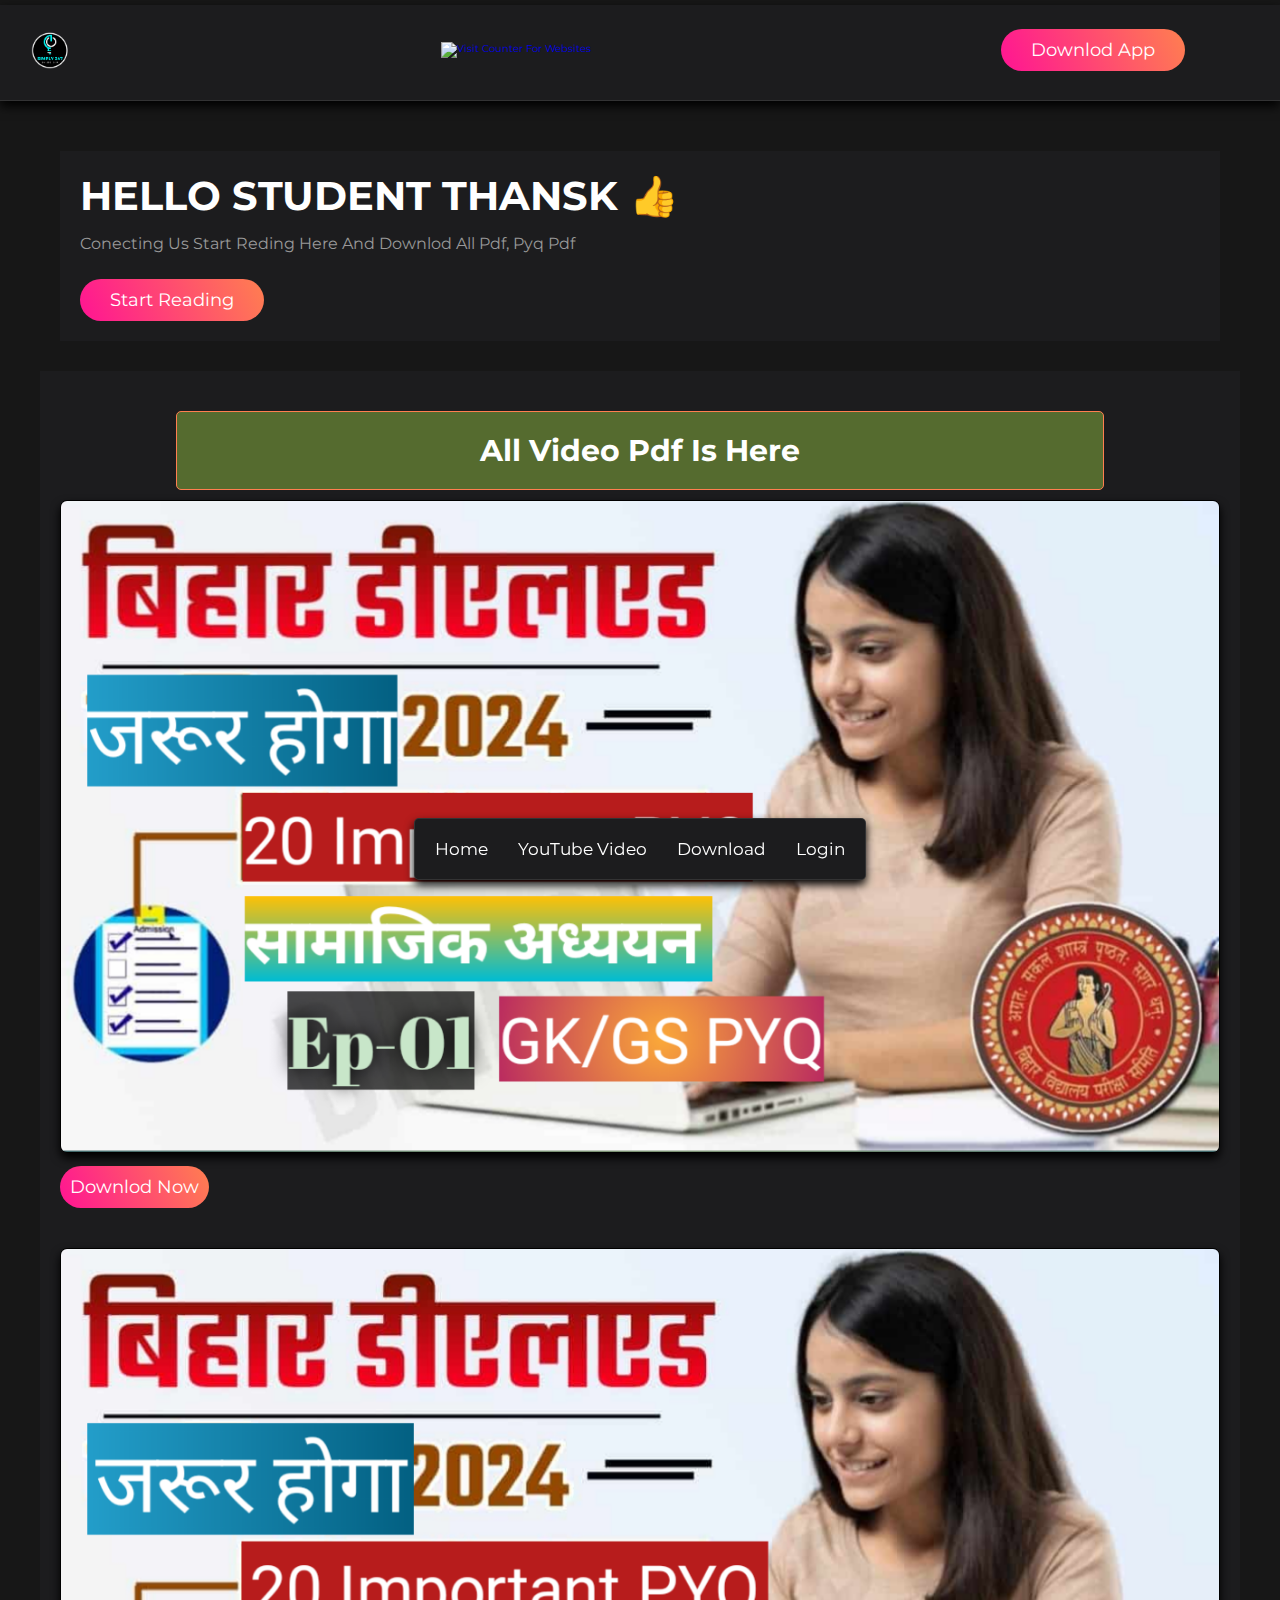
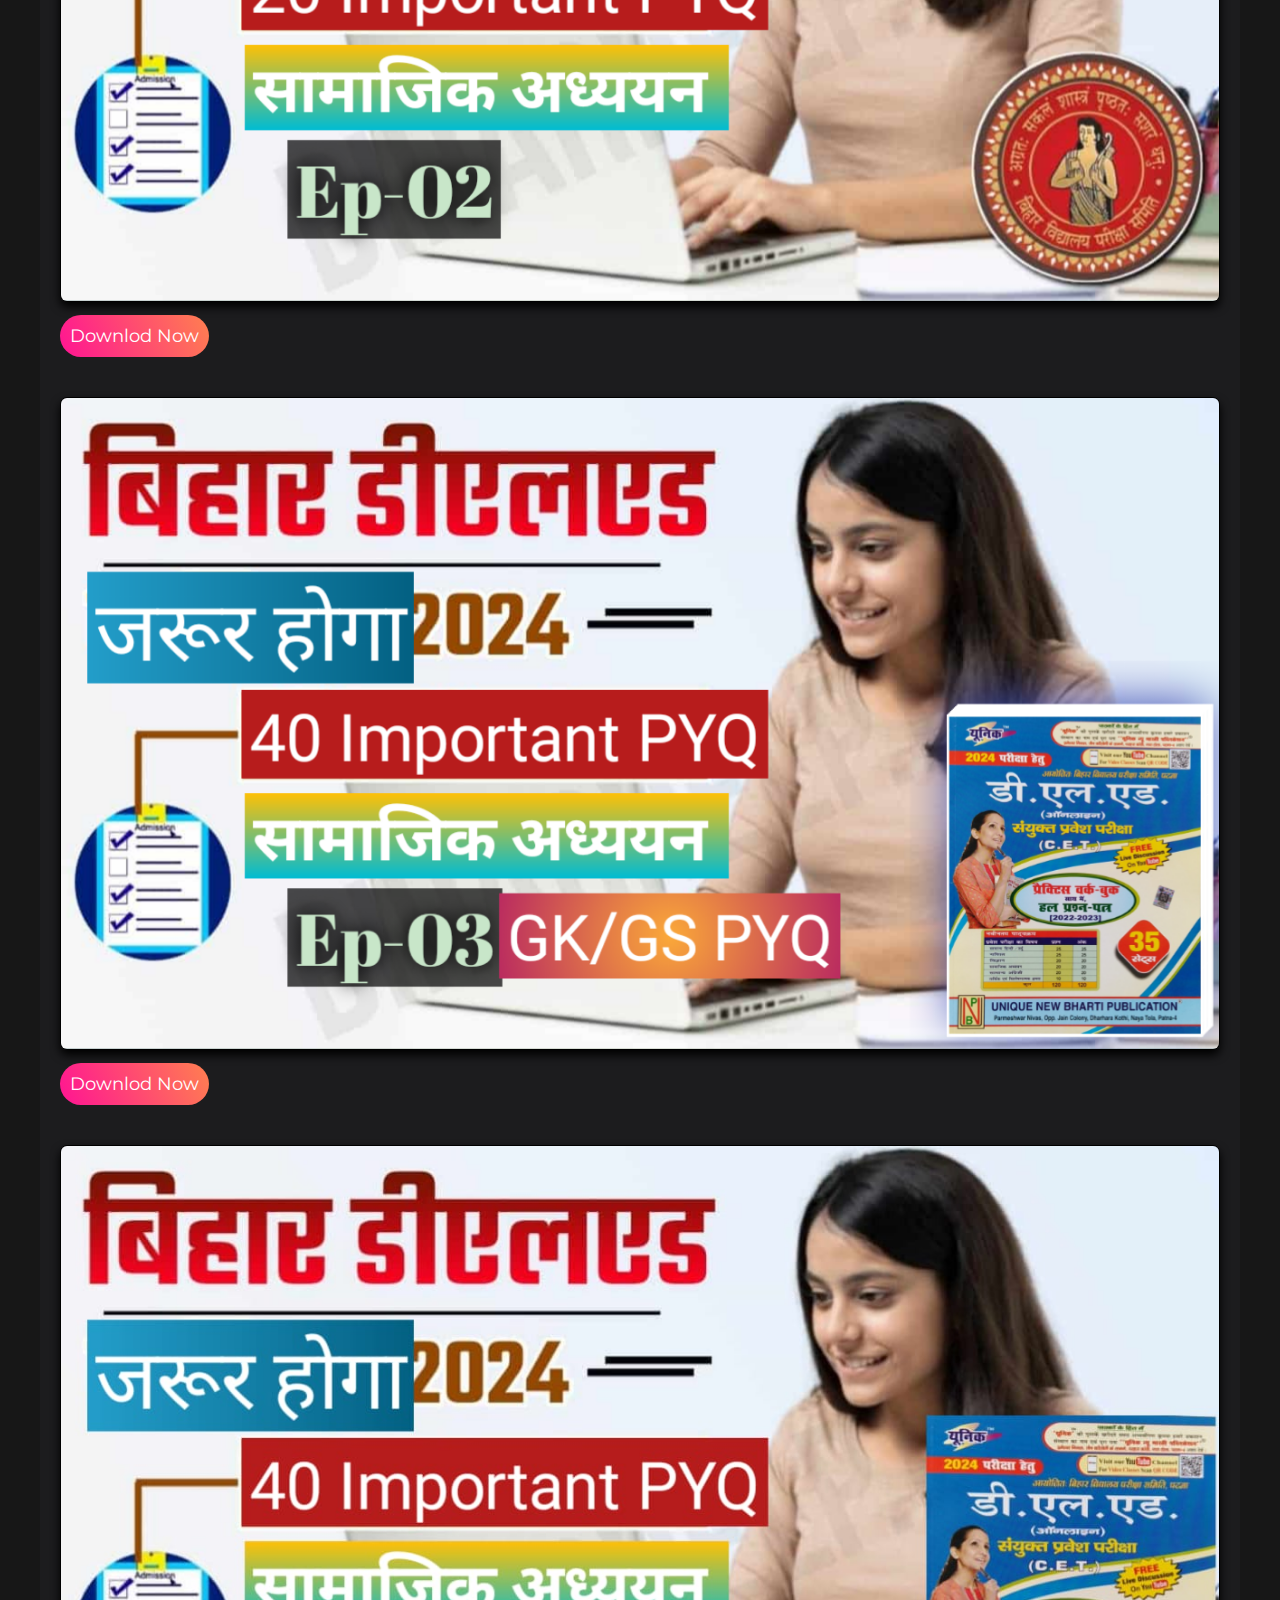
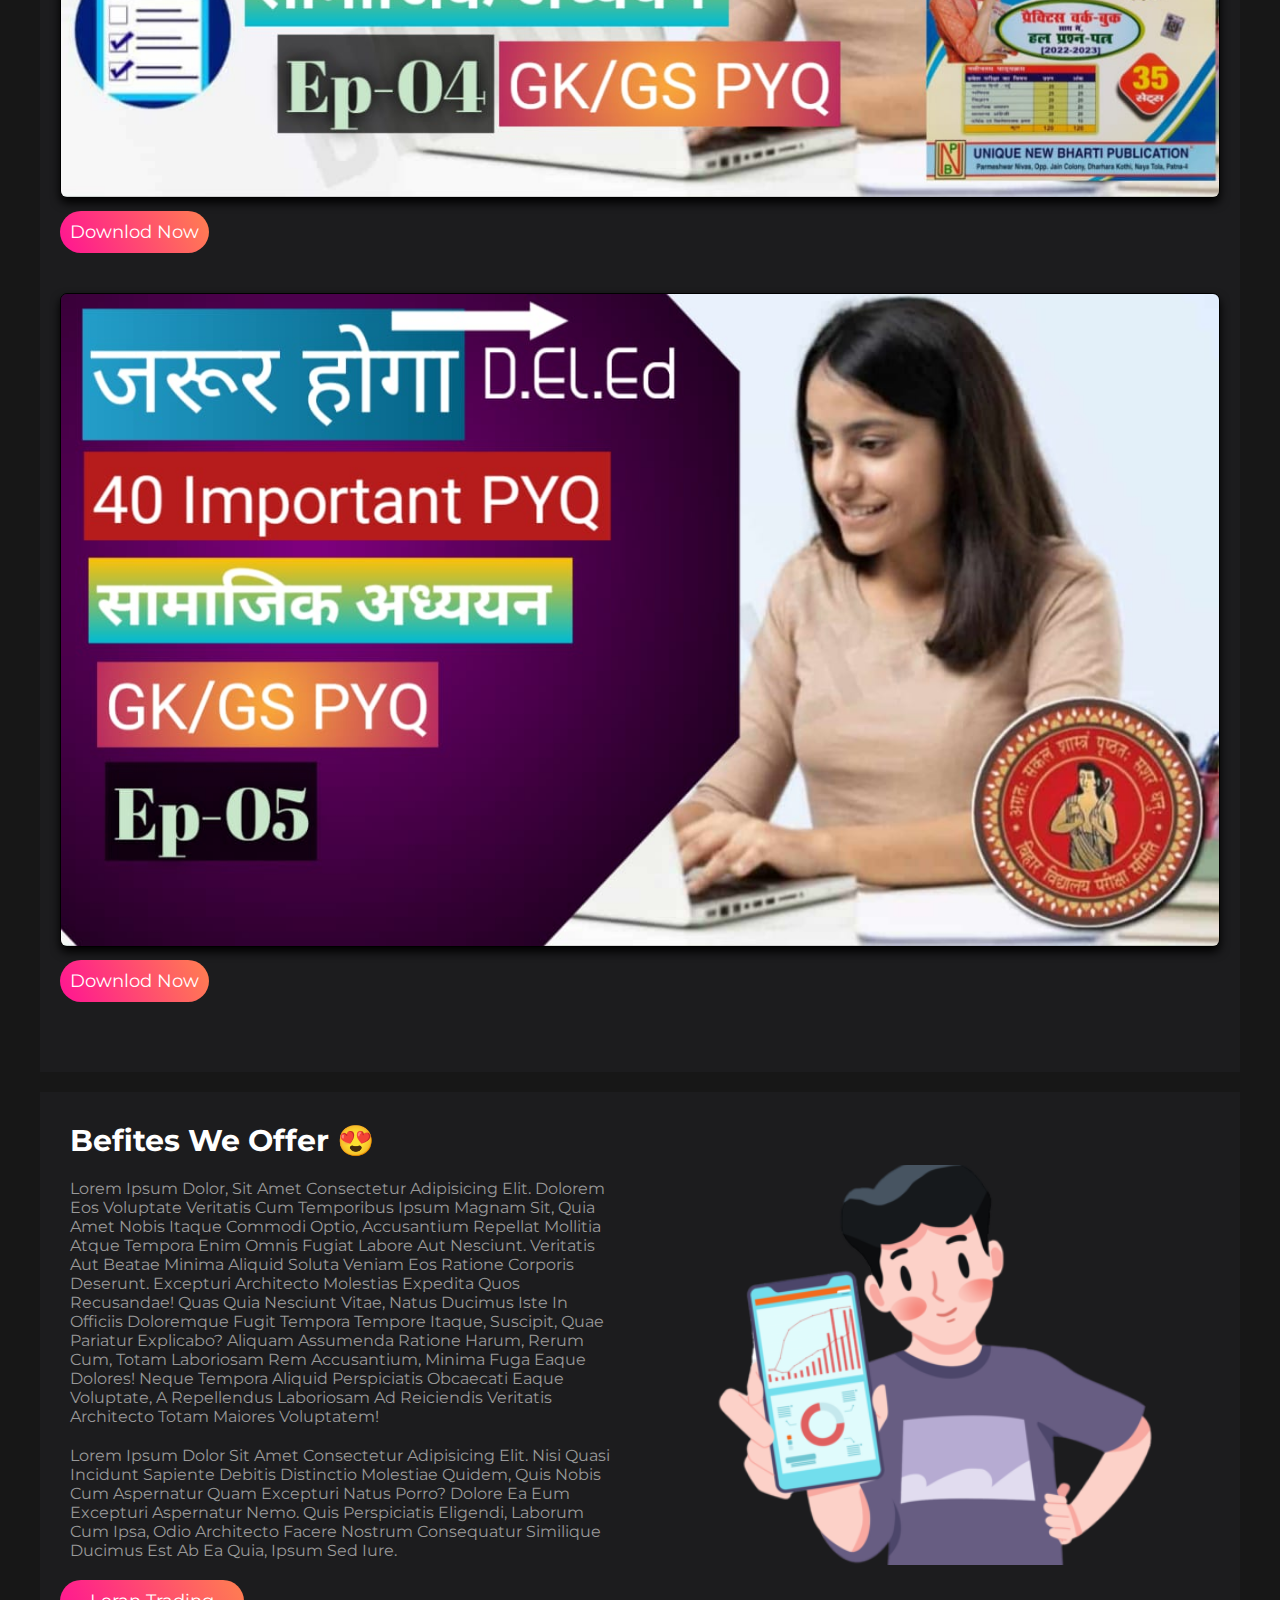
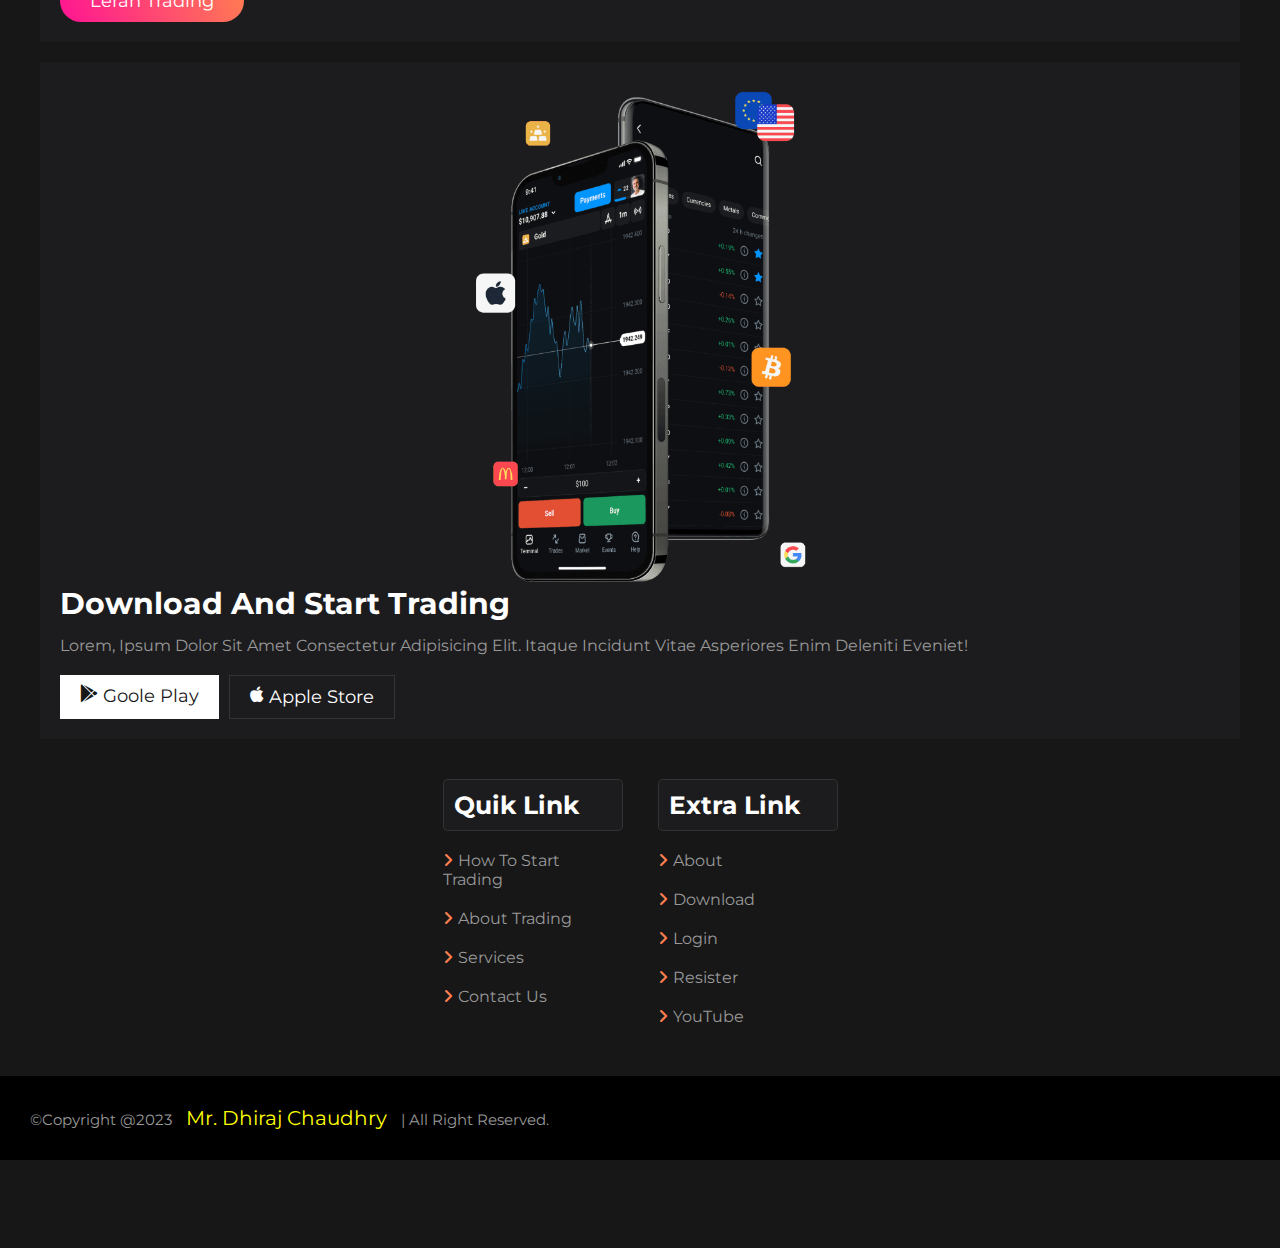
==== commit 9b38af23: "add lec 05" ====
--- a/index.html
+++ b/index.html
@@ -57,6 +57,7 @@
 <!-- home section end -->
 
 <section class="lect-pdf">
+    <h1 style="font-size: 3rem; padding: 2rem; color: #fff; text-align: center; border: 1px solid coral; margin: 1rem 10%; border-radius: .5rem; background-color: darkolivegreen;"> All Video Pdf Is Here </h1>
     <div class="lec-pho">
         <div class="pho">
             <div class="cont">
@@ -73,47 +74,22 @@
         <img src="lec3.png" alt="">
     <a href="v3.pdf" class="btn">Downlod Now</a>
 </div>
+
+<div class="cont">
+    <img src="lect 4.jpeg" alt="">
+<a href="lec4pdf.pdf" class="btn">Downlod Now</a>
+</div>
+
+
+<div class="cont">
+    <img src="lec5.jpeg" alt="">
+<a href="lec5pdf.pdf" class="btn">Downlod Now</a>
+</div>
+
         </div>
     </div>
 </section>
 
-<!-- services section start -->
-
-<section class="services">
-    <div class="box-container">
-        <div class="box">
-            <i class="fas fa-money-bill-trend-up"></i>
-            <h3>extrhha income</h3>
-            <p>Lorem ipsum dolor sit amet consectetur, adipisicing elit. Perspiciatis, officiis?</p>
-        </div>
-        <div class="box">
-            <i class="fas fa-coins"></i>
-            <h3>extra income</h3>
-            <p>Lorem ipsum dolor amet consectetur, adipisicing elit. Perspiciatis, officiis?</p>
-        </div>
-
-        <div class="box">
-            <i class="fas fa-money-bill-transfer"></i>
-            <h3>easy withdrow</h3>
-            <p>Lorem ipsum dolor sit amet consectetur, adipisicing elit. Perspiciatis, officiis?</p>
-        </div>
-        <div class="box">
-            <i class="fas fa-credit-card"></i>
-            <h3>easy payment</h3>
-            <p>Lorem ipsum dolor sit amet consectetur, adipisicing elit. Perspiciatis, officiis?</p>
-        </div>
-        <div class="box">
-            <i class="fas fa-headset"></i>
-            <h3>24/7 support</h3>
-            <p>Lorem ipsum dolor sit amet consectetur, adipisicing elit. Perspiciatis, officiis?</p>
-        </div>
-        <div class="box">
-            <i class="fas fa-comment"></i>
-            <h3>comment</h3>
-            <p>write comment here to click Them</p>
-        </div>
-    </div>
-</section>
 
 
 <!-- about section start -->
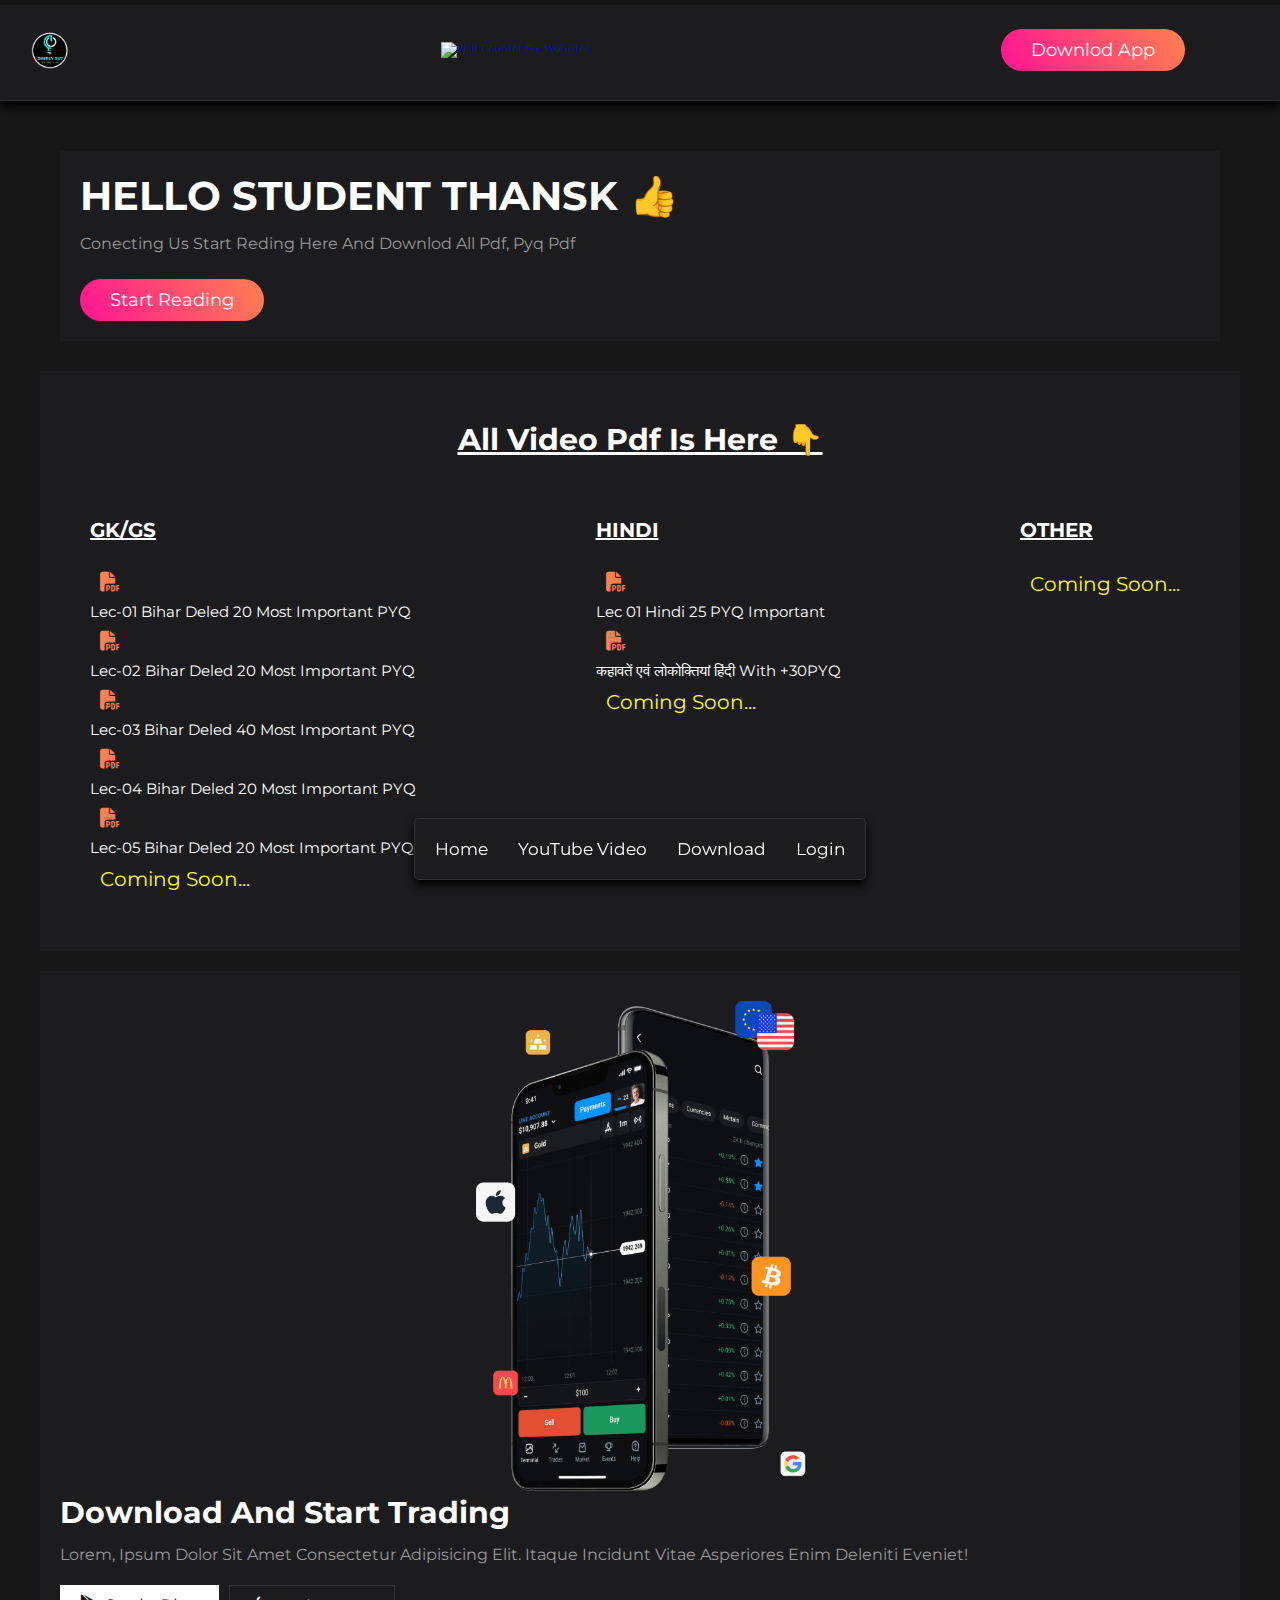
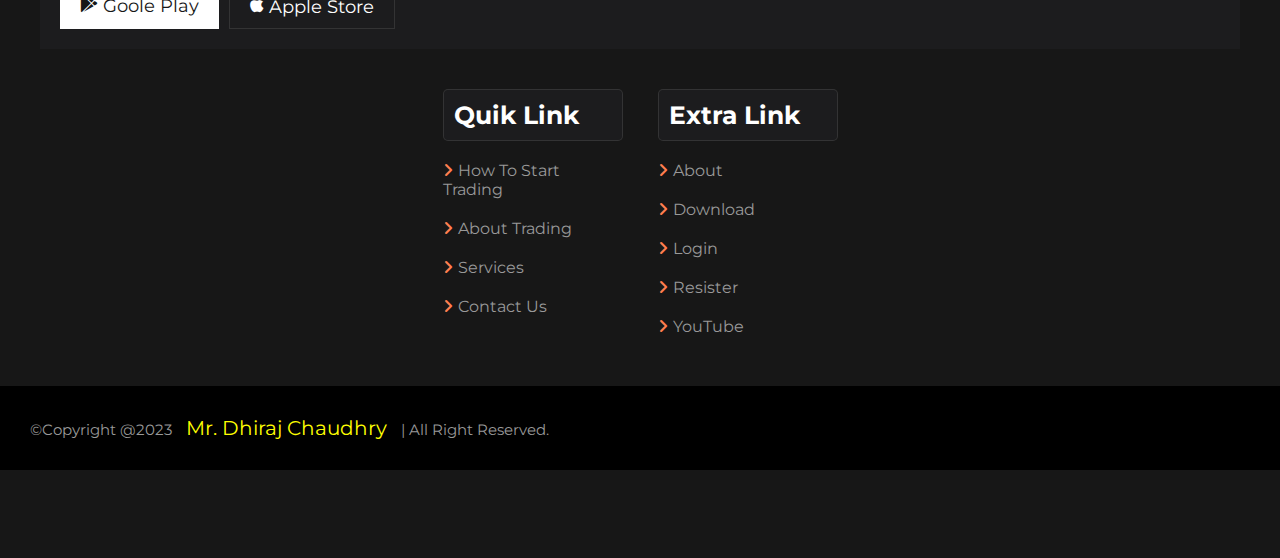
==== commit fed004dd: "add hindi video" ====
--- a/index.html
+++ b/index.html
@@ -57,55 +57,58 @@
 <!-- home section end -->
 
 <section class="lect-pdf">
-    <h1 style="font-size: 3rem; padding: 2rem; color: #fff; text-align: center; border: 1px solid coral; margin: 1rem 10%; border-radius: .5rem; background-color: darkolivegreen;"> All Video Pdf Is Here </h1>
-    <div class="lec-pho">
-        <div class="pho">
-            <div class="cont">
-                <img src="lec1.png" alt="">
-            <a href="Deled Exam 20 PYQ part 1.pdf" class="btn">Downlod Now</a>
+    <h1 style="font-size: 3rem; padding: 2rem; color: #fff; text-align: center; text-decoration: underline;"> All Video Pdf Is Here 👇 </h1>
+    
+<div class="pdf-sec">
+    <div class="flex-pdf">
+        <div class="pdf-cont">
+            <h3>GK/GS</h3>
+            <div class="contai">
+            <i class="fa-solid fa-file-pdf"></i> <a href="vijan.pdf"> Lec-01 Bihar Deled 20 Most Important PYQ</a>
+            <i class="fa-solid fa-file-pdf"></i> <a href="v2.pdf"> 
+                Lec-02 Bihar Deled 20 Most Important PYQ</a>
+            <i class="fa-solid fa-file-pdf"></i> <a href="v3.pdf"> Lec-03 Bihar Deled 40 Most Important PYQ</a>
+            <i class="fa-solid fa-file-pdf"></i> <a href="lec4pdf.pdf">Lec-04 Bihar Deled 20 Most Important PYQ</a>
+            <i class="fa-solid fa-file-pdf"></i> <a href="lec5pdf.pdf">Lec-05 Bihar Deled 20 Most Important PYQ</a>
+            <p style="color: yellow; font-size: 2rem; padding: 1rem;">Coming soon...</p>
+
+        </div>
         </div>
 
-        <div class="cont">
-            <img src="lec2.png" alt="">
-        <a href="v2.pdf" class="btn">Downlod Now</a>
+        <div class="pdf-cont">
+            <h3>HINDI</h3>
+            <div class="contai">
+            <i class="fa-solid fa-file-pdf"></i> <a href="New Doc 02-24-2024 20.13.pdf">Lec 01 Hindi 25 PYQ Important </a>
+            <i class="fa-solid fa-file-pdf"></i> <a href="कहावतें एवं लोकोक्तियां हिंदी.pdf">कहावतें एवं लोकोक्तियां हिंदी With +30PYQ </a>
+
+            <p style="color: yellow; font-size: 2rem; padding: 1rem;">Coming soon...</p>
+
+        </div>
+        </div>
+
+        <div class="pdf-cont">
+            <h3>OTHER</h3>
+            <div class="contai">
+                
+                <p style="color: yellow; font-size: 2rem; padding: 1rem;">Coming soon...</p>
+            
+        </div>
+
+
     </div>
-
-    <div class="cont">
-        <img src="lec3.png" alt="">
-    <a href="v3.pdf" class="btn">Downlod Now</a>
-</div>
-
-<div class="cont">
-    <img src="lect 4.jpeg" alt="">
-<a href="lec4pdf.pdf" class="btn">Downlod Now</a>
 </div>
 
 
-<div class="cont">
-    <img src="lec5.jpeg" alt="">
-<a href="lec5pdf.pdf" class="btn">Downlod Now</a>
-</div>
-
-        </div>
-    </div>
-</section>
 
 
 
-<!-- about section start -->
-<div class="about" id="about">
-    <section class="flex">
-        <div class="content">
-    <h3>befites we offer 😍</h3>
-    <p>Lorem ipsum dolor, sit amet consectetur adipisicing elit. Dolorem eos voluptate veritatis cum temporibus ipsum magnam sit, quia amet nobis itaque commodi optio, accusantium repellat mollitia atque tempora enim omnis fugiat labore aut nesciunt. Veritatis aut beatae minima aliquid soluta veniam eos ratione corporis deserunt. Excepturi architecto molestias expedita quos recusandae! Quas quia nesciunt vitae, natus ducimus iste in officiis doloremque fugit tempora tempore itaque, suscipit, quae pariatur explicabo? Aliquam assumenda ratione harum, rerum cum, totam laboriosam rem accusantium, minima fuga eaque dolores! Neque tempora aliquid perspiciatis obcaecati eaque voluptate, a repellendus laboriosam ad reiciendis veritatis architecto totam maiores voluptatem!</p>            
-      <p>Lorem ipsum dolor sit amet consectetur adipisicing elit. Nisi quasi incidunt sapiente debitis distinctio molestiae quidem, quis nobis cum aspernatur quam excepturi natus porro? Dolore ea eum excepturi aspernatur nemo. Quis perspiciatis eligendi, laborum cum ipsa, odio architecto facere nostrum consequatur similique ducimus est ab ea quia, ipsum sed iure.</p>
-    <a href="#" class="btn">leran trading</a>
-    </div>
-    <div class="image">
-    <img src="services.png" alt="">
-    </div>
+
+
+
+
+    
     </section>
-</div>
+
 
 <!-- download  section -->
 
--- a/style.css
+++ b/style.css
@@ -514,10 +514,48 @@
 
 
 
-
-
-
-
+.lect-pdf .pdf-sec .flex-pdf{
+    display: flex;
+    padding: 2rem;
+    justify-content: space-between;
+}
+
+.lect-pdf .pdf-sec .flex-pdf .pdf-cont{
+    margin:rem 0rem;
+}
+
+.lect-pdf .pdf-sec .flex-pdf .pdf-cont i{
+    display: block;
+    cursor: pointer;
+
+}
+
+
+.lect-pdf .pdf-sec .flex-pdf .pdf-cont h3{
+    color: var(--white);
+    font-size: 2rem;
+    padding: 1rem;
+    margin: 1rem 0;
+    text-decoration: underline;
+    
+}
+
+.lect-pdf .pdf-sec .flex-pdf .pdf-cont .contai{
+    margin: 0 1rem;
+}
+
+.lect-pdf .pdf-sec .flex-pdf .pdf-cont .contai i{
+    color: coral;
+    font-size: 2rem;
+    padding: 1rem;
+
+}
+
+.lect-pdf .pdf-sec .flex-pdf .pdf-cont .contai a{
+    color: var(--white);
+    font-size: 1.5rem;
+
+}
 
 
 
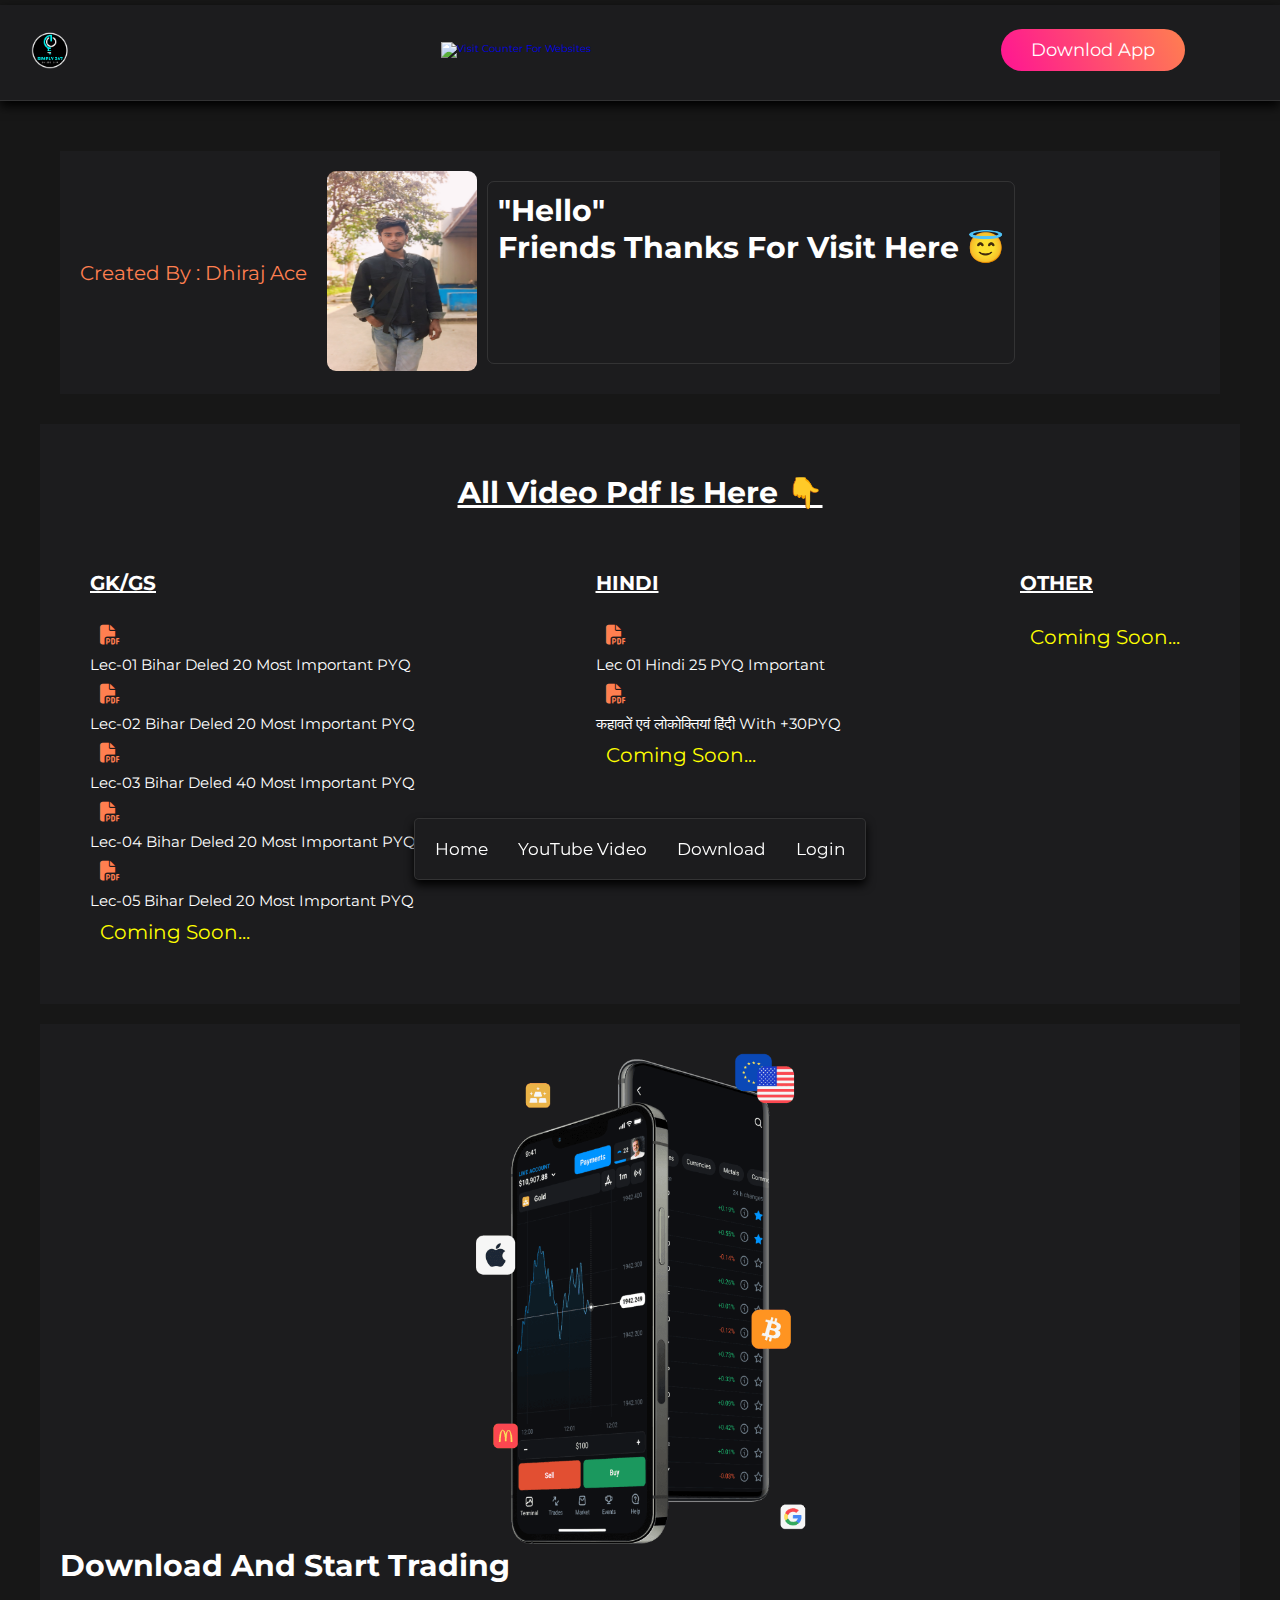
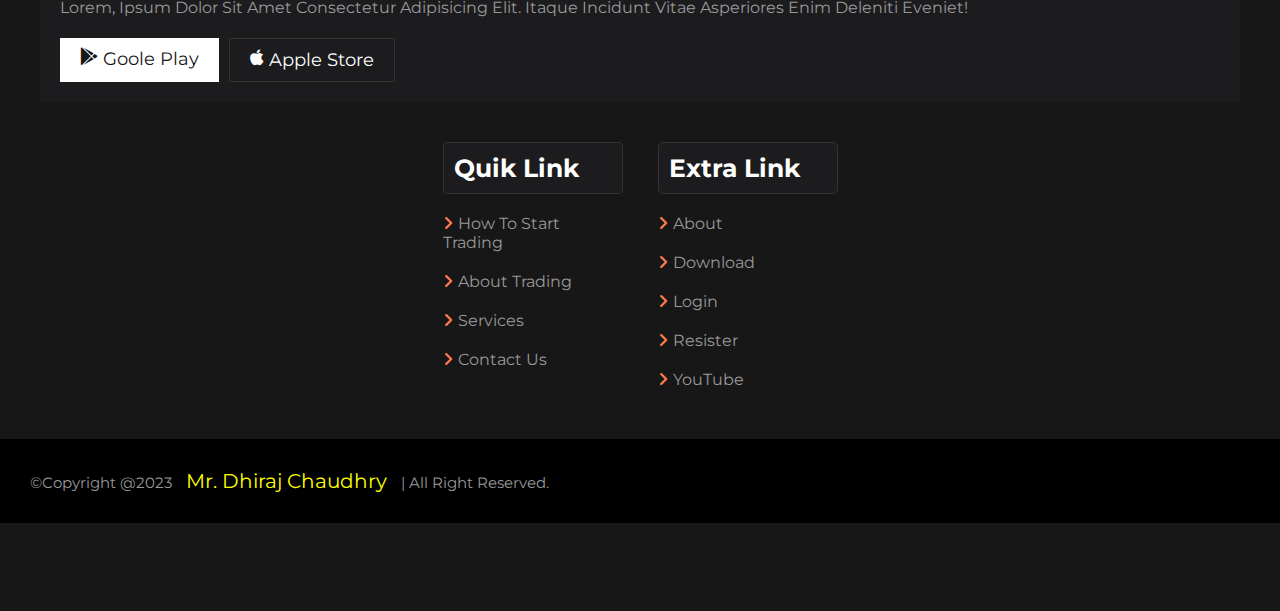
==== commit 75298dd2: "add image" ====
--- a/index.html
+++ b/index.html
@@ -45,11 +45,13 @@
 
 <section class="home" id="home">
     <div class="flex">
+        <p>Created by : Dhiraj Ace</p>
         <div class="content">
-            <h3>Hello Student Thansk 👍</h3>
-            <p>conecting us start reding here and Downlod All Pdf, Pyq Pdf</p>
-        
-            <a href="#download" class="btn">Start Reading</a>
+            <div class="photo">
+            <img src="photo.jpg" alt="">
+        </div>
+        <h3>"Hello"
+        <br> Friends Thanks For Visit Here 😇</h3>
         </div>
         
     </div>
--- a/style.css
+++ b/style.css
@@ -158,27 +158,32 @@
     display: none;
 }
 
-.home .flex{
-    display: flex;
-    align-items: center;
-    flex-wrap: wrap;
-    gap: 2rem;
-}
-
-
-.home .flex .image img{
-    width: 100%;
-}
-
-
 .home .flex .content{
-    flex: 1 1 50rem;
+    display: flex;
+    
+}
+
+.home .flex p{
+    color: coral;
+    font-size: 2rem;
+}
+
+
+
+.home .flex .content .photo img{
+    height: 20rem;
+    width: 15rem;
+    border-radius: .9rem;
+    
 }
 
 .home .flex .content h3{
-    font-size: 4rem;
-    color: var(--white);
-    text-transform: uppercase;
+    font-size: 3rem;
+    color: var(--white);
+    padding: 1rem;
+    border: var(--border);
+    margin: 1rem;
+    border-radius: .7rem;
 }
 
 .home .flex .content p{
